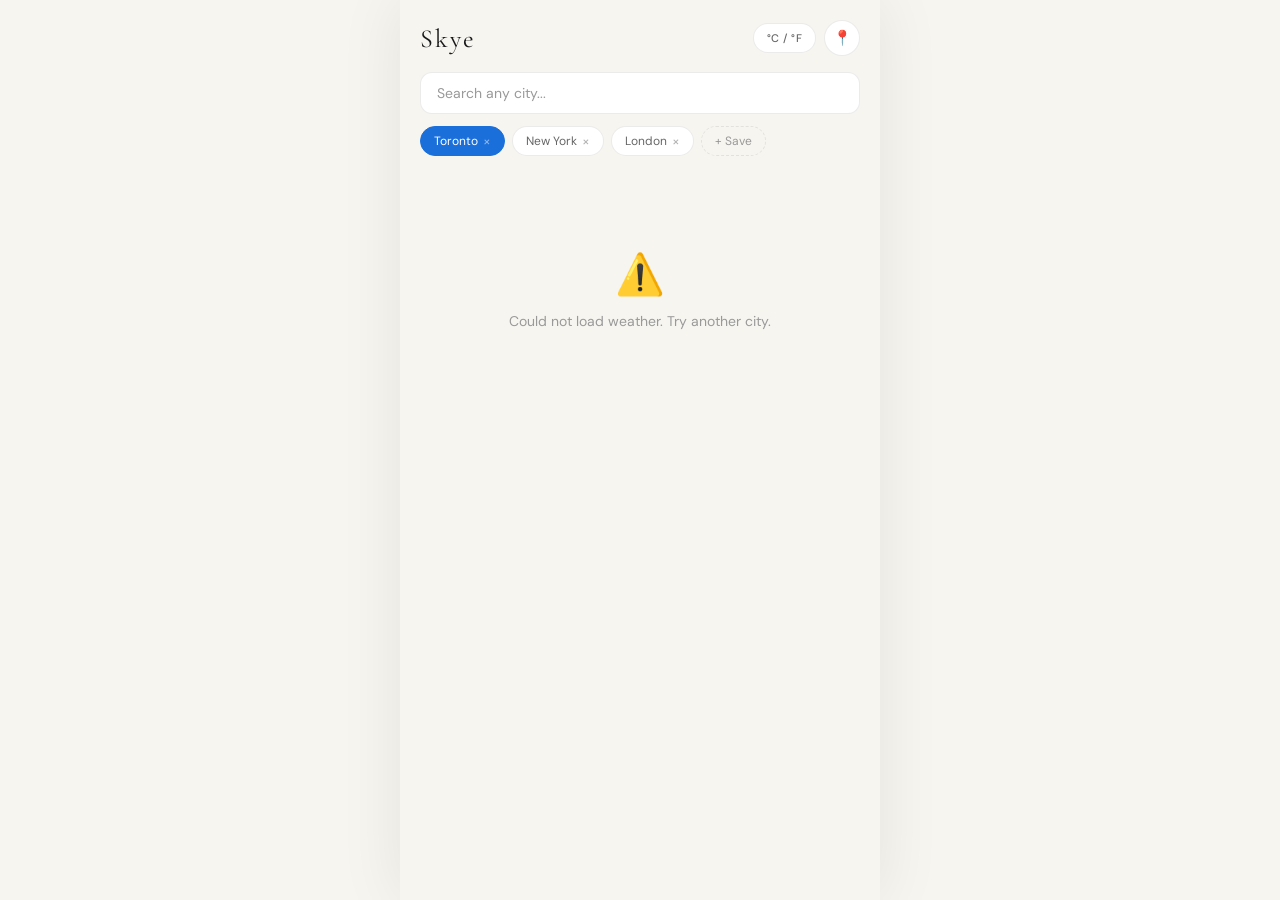
==== index.html @ 2929a2fb "Add files via upload" ====
<!DOCTYPE html>
<html lang="en">
<head>
  <meta charset="UTF-8" />
  <meta name="viewport" content="width=device-width, initial-scale=1.0, maximum-scale=1.0" />
  <meta name="description" content="Skye — the weather app that tells you what to wear, what to do, and how to feel about your day." />
  <meta name="theme-color" content="#0c2a5e" />
  <meta property="og:title" content="Skye Weather" />
  <meta property="og:description" content="Live weather with AI outfit suggestions and local activity ideas." />
  <title>Skye — Weather, Reimagined</title>
  <link rel="preconnect" href="https://fonts.googleapis.com" />
  <link rel="preconnect" href="https://fonts.gstatic.com" crossorigin />
  <link href="https://fonts.googleapis.com/css2?family=Cormorant+Garamond:ital,wght@0,300;0,400;0,600;1,300&family=DM+Sans:wght@300;400;500&display=swap" rel="stylesheet" />
  <link rel="stylesheet" href="style.css" />
</head>
<body>
  <div class="app" id="app">

    <div class="topbar">
      <div class="app-name">Skye</div>
      <div class="topbar-right">
        <button class="toggle-unit" id="unitToggle" onclick="toggleUnit()">°C / °F</button>
        <button class="icon-btn" onclick="detectLocation()" title="Use my location">📍</button>
      </div>
    </div>

    <div class="search-wrap">
      <input class="search-inp" id="searchInp" placeholder="Search any city..." autocomplete="off" />
      <div class="search-results hidden" id="searchResults"></div>
    </div>

    <div class="favs-row" id="favsRow"></div>

    <div id="mainContent">
      <div class="full-loading">
        <div class="loading-icon">🌤️</div>
        <div>Detecting your location...</div>
      </div>
    </div>

  </div>

  <script src="app.js"></script>
</body>
</html>
---- style.css ----
@import url('https://fonts.googleapis.com/css2?family=Cormorant+Garamond:ital,wght@0,300;0,400;0,600;1,300&family=DM+Sans:wght@300;400;500&display=swap');

*, *::before, *::after {
  box-sizing: border-box;
  margin: 0;
  padding: 0;
}

:root {
  --bg: #f7f5f0;
  --bg2: #eeecea;
  --card: #ffffff;
  --border: rgba(0, 0, 0, 0.08);
  --text: #1a1a1a;
  --text2: #666666;
  --text3: #999999;
  --blue: #1a6fdb;
  --rain: #378ADD;
  --green: #2a9d6e;
  --shadow: 0 2px 20px rgba(0,0,0,0.06);
}

.night {
  --bg: #0d0f18;
  --bg2: #13151f;
  --card: #1a1c28;
  --border: rgba(255, 255, 255, 0.07);
  --text: #e8e6f0;
  --text2: #8a87a0;
  --text3: #55536a;
  --blue: #60a5fa;
  --rain: #85B7EB;
  --green: #4ade80;
  --shadow: 0 2px 20px rgba(0,0,0,0.3);
}

html {
  scroll-behavior: smooth;
}

body {
  background: var(--bg);
  min-height: 100vh;
  transition: background 0.8s ease;
}

.app {
  font-family: 'DM Sans', sans-serif;
  background: var(--bg);
  color: var(--text);
  max-width: 480px;
  margin: 0 auto;
  min-height: 100vh;
  transition: background 0.8s ease, color 0.5s ease;
  padding-bottom: 3rem;
}

/* ─── TOP BAR ─── */
.topbar {
  display: flex;
  align-items: center;
  justify-content: space-between;
  padding: 1.25rem 1.25rem 0.5rem;
  position: sticky;
  top: 0;
  background: var(--bg);
  z-index: 50;
  transition: background 0.8s;
}

.app-name {
  font-family: 'Cormorant Garamond', serif;
  font-size: 26px;
  font-weight: 400;
  color: var(--text);
  letter-spacing: 2px;
}

.topbar-right {
  display: flex;
  align-items: center;
  gap: 8px;
}

.toggle-unit {
  font-size: 11px;
  font-weight: 500;
  padding: 7px 13px;
  border-radius: 20px;
  border: 0.5px solid var(--border);
  background: var(--card);
  color: var(--text2);
  cursor: pointer;
  letter-spacing: 0.5px;
  transition: all 0.15s;
  font-family: 'DM Sans', sans-serif;
}

.toggle-unit:hover { color: var(--text); border-color: var(--blue); }

.icon-btn {
  width: 36px;
  height: 36px;
  border-radius: 50%;
  border: 0.5px solid var(--border);
  background: var(--card);
  cursor: pointer;
  display: flex;
  align-items: center;
  justify-content: center;
  font-size: 15px;
  color: var(--text2);
  transition: all 0.15s;
}

.icon-btn:hover { background: var(--bg2); }

/* ─── SEARCH ─── */
.search-wrap {
  padding: 0.5rem 1.25rem;
  position: relative;
  z-index: 40;
}

.search-inp {
  width: 100%;
  padding: 11px 16px;
  border-radius: 12px;
  border: 0.5px solid var(--border);
  background: var(--card);
  font-family: 'DM Sans', sans-serif;
  font-size: 14px;
  color: var(--text);
  outline: none;
  transition: border-color 0.15s, box-shadow 0.15s;
}

.search-inp::placeholder { color: var(--text3); }
.search-inp:focus { border-color: var(--blue); box-shadow: 0 0 0 3px rgba(26,111,219,0.08); }

.search-results {
  position: absolute;
  top: calc(100% - 4px);
  left: 1.25rem;
  right: 1.25rem;
  background: var(--card);
  border: 0.5px solid var(--border);
  border-radius: 12px;
  z-index: 100;
  overflow: hidden;
  box-shadow: var(--shadow);
}

.search-result-item {
  padding: 12px 16px;
  font-size: 13px;
  color: var(--text);
  cursor: pointer;
  border-bottom: 0.5px solid var(--border);
  transition: background 0.1s;
}

.search-result-item:last-child { border-bottom: none; }
.search-result-item:hover { background: var(--bg2); }

/* ─── FAVOURITES ─── */
.favs-row {
  display: flex;
  gap: 7px;
  padding: 0.25rem 1.25rem 0.75rem;
  overflow-x: auto;
  -webkit-overflow-scrolling: touch;
}

.favs-row::-webkit-scrollbar { display: none; }

.fav-chip {
  flex-shrink: 0;
  padding: 6px 13px;
  border-radius: 20px;
  border: 0.5px solid var(--border);
  background: var(--card);
  font-size: 12px;
  color: var(--text2);
  cursor: pointer;
  transition: all 0.15s;
  display: flex;
  align-items: center;
  gap: 5px;
  font-family: 'DM Sans', sans-serif;
  white-space: nowrap;
}

.fav-chip:hover { color: var(--text); border-color: var(--blue); }
.fav-chip.active { background: var(--blue); border-color: var(--blue); color: #fff; }

.fav-remove {
  font-size: 14px;
  opacity: 0.5;
  line-height: 1;
  transition: opacity 0.1s;
}
.fav-remove:hover { opacity: 1; }

.add-fav-btn {
  flex-shrink: 0;
  padding: 6px 13px;
  border-radius: 20px;
  border: 0.5px dashed var(--border);
  background: transparent;
  font-size: 12px;
  color: var(--text3);
  cursor: pointer;
  transition: all 0.15s;
  font-family: 'DM Sans', sans-serif;
  white-space: nowrap;
}

.add-fav-btn:hover { color: var(--text); border-color: var(--blue); }

/* ─── LOADING ─── */
.full-loading {
  text-align: center;
  padding: 5rem 1rem;
  color: var(--text3);
  font-size: 14px;
  display: flex;
  flex-direction: column;
  align-items: center;
  gap: 12px;
}

.loading-icon {
  font-size: 40px;
  animation: float 3s ease-in-out infinite;
}

@keyframes float {
  0%, 100% { transform: translateY(0); }
  50% { transform: translateY(-8px); }
}

/* ─── HERO ─── */
.hero {
  margin: 0 1rem 1rem;
  border-radius: 22px;
  padding: 1.75rem 1.75rem 1.5rem;
  position: relative;
  overflow: hidden;
  transition: background 1s ease;
}

.hero::before {
  content: '';
  position: absolute;
  inset: 0;
  background: radial-gradient(ellipse at top right, rgba(255,255,255,0.06) 0%, transparent 60%);
  pointer-events: none;
}

.hero-city {
  font-family: 'Cormorant Garamond', serif;
  font-size: 13px;
  font-weight: 300;
  color: rgba(255,255,255,0.55);
  letter-spacing: 3px;
  text-transform: uppercase;
  margin-bottom: 2px;
}

.hero-date {
  font-size: 11px;
  color: rgba(255,255,255,0.35);
  letter-spacing: 1px;
  margin-bottom: 1.5rem;
}

.hero-main {
  display: flex;
  align-items: flex-start;
  justify-content: space-between;
  margin-bottom: 1.25rem;
}

.hero-temp-wrap {
  display: flex;
  align-items: flex-start;
}

.hero-temp {
  font-family: 'Cormorant Garamond', serif;
  font-size: 96px;
  font-weight: 300;
  color: #fff;
  line-height: 1;
  letter-spacing: -3px;
}

.hero-unit {
  font-family: 'Cormorant Garamond', serif;
  font-size: 36px;
  color: rgba(255,255,255,0.35);
  vertical-align: top;
  margin-top: 16px;
}

.hero-right {
  text-align: right;
  padding-top: 6px;
}

.hero-icon { font-size: 52px; margin-bottom: 6px; display: block; }

.hero-desc {
  font-size: 13px;
  color: rgba(255,255,255,0.55);
  letter-spacing: 0.5px;
}

.hero-feels {
  font-size: 12px;
  color: rgba(255,255,255,0.4);
  margin-top: 2px;
}

.hero-stats {
  display: grid;
  grid-template-columns: repeat(4, 1fr);
  gap: 1px;
  background: rgba(255,255,255,0.06);
  border-radius: 14px;
  overflow: hidden;
}

.hs {
  padding: 13px 8px;
  text-align: center;
  transition: background 1s;
}

.hs-l {
  font-size: 10px;
  color: rgba(255,255,255,0.3);
  letter-spacing: 1px;
  text-transform: uppercase;
  margin-bottom: 4px;
}

.hs-v {
  font-size: 14px;
  font-weight: 500;
  color: #fff;
}

/* ─── ALERT ─── */
.alert-band {
  margin: 0 1rem 0.75rem;
  background: #3d1a1a;
  border: 0.5px solid #7a2d2d;
  border-radius: 12px;
  padding: 11px 14px;
  display: flex;
  align-items: center;
  gap: 10px;
  font-size: 13px;
  color: #f87171;
  animation: fadeIn 0.4s ease;
}

.alert-icon { font-size: 16px; flex-shrink: 0; }

/* ─── SUN ROW ─── */
.sun-row {
  margin: 0 1rem 0.75rem;
  display: grid;
  grid-template-columns: 1fr 1fr;
  gap: 8px;
}

.sun-card {
  background: var(--card);
  border: 0.5px solid var(--border);
  border-radius: 14px;
  padding: 13px 14px;
  display: flex;
  align-items: center;
  gap: 10px;
  transition: background 0.3s;
}

.sun-icon { font-size: 22px; }
.sun-label { font-size: 10px; text-transform: uppercase; letter-spacing: 1px; color: var(--text3); margin-bottom: 3px; }
.sun-val { font-size: 15px; font-weight: 500; color: var(--text); }

/* ─── SECTIONS ─── */
.sec {
  margin: 0 1rem 0.75rem;
  animation: fadeIn 0.5s ease;
}

@keyframes fadeIn {
  from { opacity: 0; transform: translateY(8px); }
  to { opacity: 1; transform: translateY(0); }
}

.sec-label {
  font-size: 10px;
  letter-spacing: 2px;
  text-transform: uppercase;
  color: var(--text3);
  margin-bottom: 8px;
  padding-left: 2px;
}

/* ─── HOURLY ─── */
.hourly-row {
  display: flex;
  gap: 7px;
  overflow-x: auto;
  padding-bottom: 4px;
  -webkit-overflow-scrolling: touch;
}

.hourly-row::-webkit-scrollbar { display: none; }

.h-card {
  background: var(--card);
  border: 0.5px solid var(--border);
  border-radius: 14px;
  padding: 12px 9px;
  text-align: center;
  flex-shrink: 0;
  width: 68px;
  transition: background 0.3s, transform 0.15s;
}

.h-card:hover { transform: translateY(-2px); }
.h-time { font-size: 10px; color: var(--text3); margin-bottom: 5px; }
.h-icon { font-size: 18px; margin-bottom: 5px; }
.h-temp { font-size: 13px; font-weight: 500; color: var(--text); }
.h-rain { font-size: 10px; color: var(--rain); margin-top: 3px; }

/* ─── PRECIP ─── */
.precip-wrap {
  background: var(--card);
  border: 0.5px solid var(--border);
  border-radius: 14px;
  padding: 14px;
}

.precip-bars {
  display: flex;
  align-items: flex-end;
  gap: 5px;
  height: 80px;
}

.precip-col {
  display: flex;
  flex-direction: column;
  align-items: center;
  gap: 3px;
  flex: 1;
}

.p-bar-wrap {
  flex: 1;
  width: 100%;
  display: flex;
  align-items: flex-end;
}

.p-bar {
  width: 100%;
  border-radius: 3px 3px 0 0;
  background: var(--rain);
  opacity: 0.6;
  min-height: 3px;
  transition: height 0.4s ease;
}

.p-time { font-size: 10px; color: var(--text3); }
.p-pct { font-size: 10px; color: var(--rain); font-weight: 500; }

/* ─── 7 DAY ─── */
.week-list { display: flex; flex-direction: column; gap: 6px; }

.day-row {
  display: flex;
  align-items: center;
  background: var(--card);
  border: 0.5px solid var(--border);
  border-radius: 14px;
  padding: 12px 14px;
  gap: 10px;
  transition: background 0.3s, transform 0.15s;
}

.day-row:hover { transform: translateX(2px); }
.d-name { font-size: 13px; font-weight: 500; color: var(--text); width: 42px; flex-shrink: 0; }
.d-icon { font-size: 18px; width: 26px; text-align: center; flex-shrink: 0; }
.d-desc { font-size: 12px; color: var(--text2); flex: 1; min-width: 0; white-space: nowrap; overflow: hidden; text-overflow: ellipsis; }
.d-rain-bar { flex: 1; height: 3px; background: var(--border); border-radius: 2px; overflow: hidden; max-width: 50px; }
.d-rain-fill { height: 3px; border-radius: 2px; background: var(--rain); }
.d-rain-pct { font-size: 11px; color: var(--rain); width: 28px; text-align: right; flex-shrink: 0; }
.d-temps { display: flex; gap: 7px; font-size: 13px; flex-shrink: 0; }
.d-hi { font-weight: 500; color: var(--text); }
.d-lo { color: var(--text3); }

/* ─── AI GUIDE ─── */
.ai-card {
  background: var(--card);
  border: 0.5px solid var(--border);
  border-radius: 16px;
  padding: 1.25rem;
  transition: background 0.3s;
}

.ai-sub { margin-bottom: 1rem; }
.ai-sub:last-child { margin-bottom: 0; }
.ai-divider { height: 0.5px; background: var(--border); margin: 1rem 0; }
.ai-sub-title { font-size: 10px; letter-spacing: 2px; text-transform: uppercase; color: var(--text3); margin-bottom: 8px; }
.ai-body { font-size: 13px; color: var(--text2); line-height: 1.7; }

.chips { display: flex; flex-wrap: wrap; gap: 6px; margin-top: 8px; }

.chip {
  font-size: 12px;
  padding: 5px 12px;
  border-radius: 20px;
  background: var(--bg2);
  color: var(--text2);
  border: 0.5px solid var(--border);
  transition: all 0.15s;
}

.chip:hover { color: var(--text); border-color: var(--blue); }

.act-list { display: flex; flex-direction: column; gap: 8px; }

.act-item {
  display: flex;
  align-items: flex-start;
  gap: 10px;
  font-size: 13px;
  color: var(--text2);
  line-height: 1.55;
}

.act-dot {
  width: 5px;
  height: 5px;
  border-radius: 50%;
  background: var(--green);
  flex-shrink: 0;
  margin-top: 6px;
}

.loading-line {
  font-size: 13px;
  color: var(--text3);
  padding: 4px 0;
  display: flex;
  align-items: center;
  gap: 8px;
}

.loading-line::before {
  content: '';
  width: 14px;
  height: 14px;
  border-radius: 50%;
  border: 1.5px solid var(--border);
  border-top-color: var(--blue);
  animation: spin 0.8s linear infinite;
  flex-shrink: 0;
}

@keyframes spin {
  to { transform: rotate(360deg); }
}

/* ─── FOOTER ─── */
.footer {
  text-align: center;
  padding: 1.5rem 1rem 0;
  font-size: 11px;
  color: var(--text3);
  letter-spacing: 0.5px;
}

/* ─── UTILITIES ─── */
.hidden { display: none !important; }

/* ─── RESPONSIVE ─── */
@media (max-width: 360px) {
  .hero-temp { font-size: 80px; }
  .hero-icon { font-size: 42px; }
  .hero-stats { grid-template-columns: repeat(2, 1fr); }
}

@media (min-width: 480px) {
  .app { box-shadow: 0 0 60px rgba(0,0,0,0.08); }
}
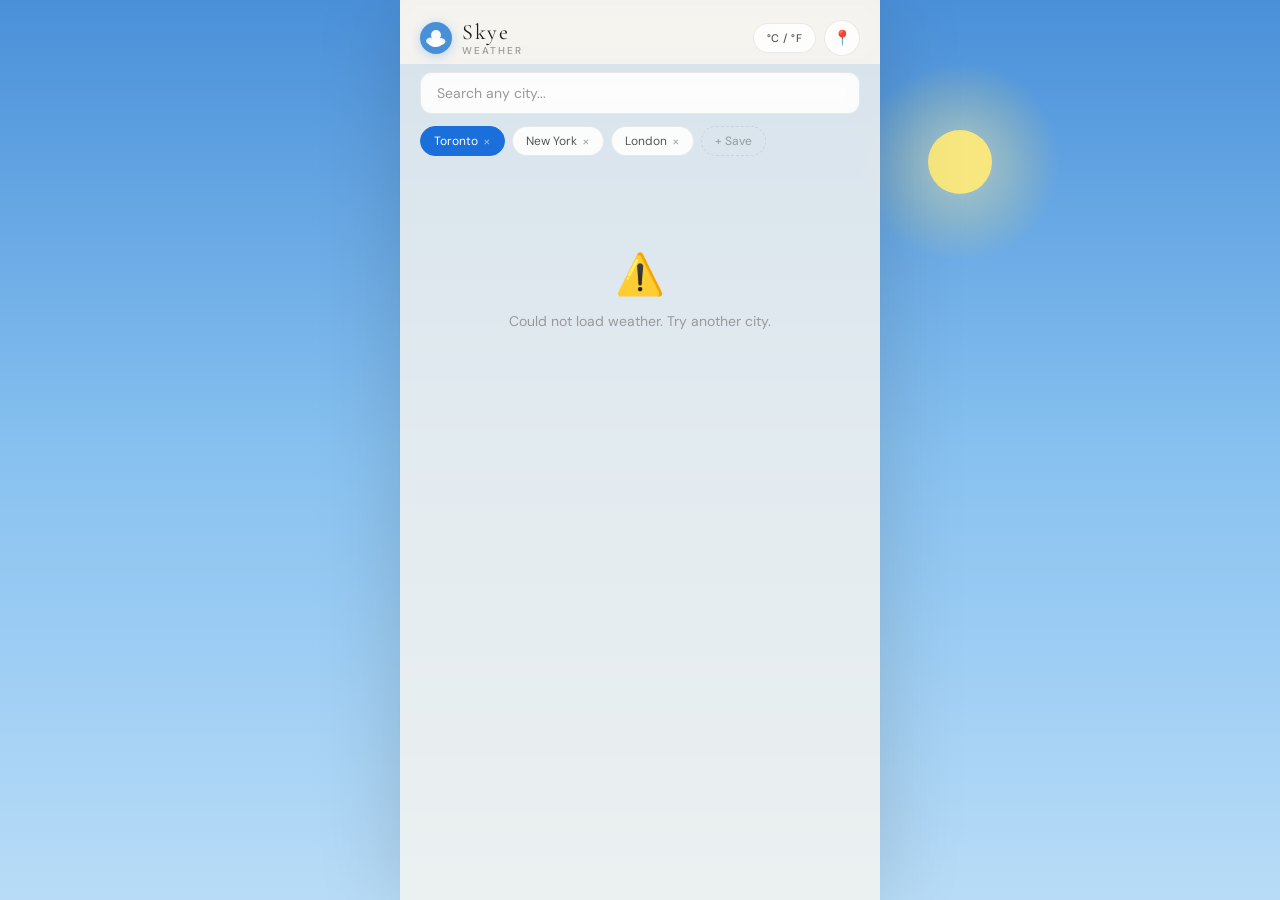
==== commit 00096f58: "Add files via upload" ====
--- a/index.html
+++ b/index.html
@@ -3,21 +3,45 @@
 <head>
   <meta charset="UTF-8" />
   <meta name="viewport" content="width=device-width, initial-scale=1.0, maximum-scale=1.0" />
-  <meta name="description" content="Skye — the weather app that tells you what to wear, what to do, and how to feel about your day." />
+  <meta name="description" content="Skye Weather — live forecasts with AI outfit suggestions and activity ideas." />
   <meta name="theme-color" content="#0c2a5e" />
   <meta property="og:title" content="Skye Weather" />
-  <meta property="og:description" content="Live weather with AI outfit suggestions and local activity ideas." />
-  <title>Skye — Weather, Reimagined</title>
+  <meta property="og:description" content="Live weather with animated backgrounds, AI outfit suggestions and local activity ideas." />
+  <title>Skye Weather</title>
   <link rel="preconnect" href="https://fonts.googleapis.com" />
   <link rel="preconnect" href="https://fonts.gstatic.com" crossorigin />
   <link href="https://fonts.googleapis.com/css2?family=Cormorant+Garamond:ital,wght@0,300;0,400;0,600;1,300&family=DM+Sans:wght@300;400;500&display=swap" rel="stylesheet" />
   <link rel="stylesheet" href="style.css" />
 </head>
 <body>
+
+  <!-- LIVE BACKGROUND CANVAS -->
+  <canvas id="bgCanvas"></canvas>
+
   <div class="app" id="app">
 
     <div class="topbar">
-      <div class="app-name">Skye</div>
+      <div class="logo-wrap">
+        <div class="logo-icon">
+          <svg width="32" height="32" viewBox="0 0 32 32" fill="none" xmlns="http://www.w3.org/2000/svg">
+            <circle cx="16" cy="16" r="16" fill="url(#logoGrad)"/>
+            <circle cx="16" cy="13" r="5" fill="white" opacity="0.95"/>
+            <ellipse cx="11" cy="19" rx="5" ry="3.5" fill="white" opacity="0.85"/>
+            <ellipse cx="20" cy="19.5" rx="5.5" ry="3.5" fill="white" opacity="0.9"/>
+            <ellipse cx="15.5" cy="21" rx="7" ry="4" fill="white"/>
+            <defs>
+              <linearGradient id="logoGrad" x1="0" y1="0" x2="32" y2="32">
+                <stop offset="0%" stop-color="#4a90d9"/>
+                <stop offset="100%" stop-color="#1a5faa"/>
+              </linearGradient>
+            </defs>
+          </svg>
+        </div>
+        <div class="logo-text-wrap">
+          <div class="logo-name">Skye</div>
+          <div class="logo-sub">Weather</div>
+        </div>
+      </div>
       <div class="topbar-right">
         <button class="toggle-unit" id="unitToggle" onclick="toggleUnit()">°C / °F</button>
         <button class="icon-btn" onclick="detectLocation()" title="Use my location">📍</button>
--- a/style.css
+++ b/style.css
@@ -7,23 +7,25 @@
 }
 
 :root {
-  --bg: #f7f5f0;
-  --bg2: #eeecea;
-  --card: #ffffff;
+  --bg: rgba(247, 245, 240, 0.82);
+  --bg2: rgba(238, 236, 234, 0.9);
+  --card: rgba(255,255,255,0.82);
+  --card-solid: #ffffff;
   --border: rgba(0, 0, 0, 0.08);
   --text: #1a1a1a;
-  --text2: #666666;
+  --text2: #555555;
   --text3: #999999;
   --blue: #1a6fdb;
   --rain: #378ADD;
   --green: #2a9d6e;
-  --shadow: 0 2px 20px rgba(0,0,0,0.06);
+  --shadow: 0 4px 24px rgba(0,0,0,0.10);
 }
 
 .night {
-  --bg: #0d0f18;
-  --bg2: #13151f;
-  --card: #1a1c28;
+  --bg: rgba(10, 11, 20, 0.80);
+  --bg2: rgba(18, 20, 30, 0.88);
+  --card: rgba(22, 24, 38, 0.82);
+  --card-solid: #161826;
   --border: rgba(255, 255, 255, 0.07);
   --text: #e8e6f0;
   --text2: #8a87a0;
@@ -31,17 +33,24 @@
   --blue: #60a5fa;
   --rain: #85B7EB;
   --green: #4ade80;
-  --shadow: 0 2px 20px rgba(0,0,0,0.3);
-}
-
-html {
-  scroll-behavior: smooth;
+  --shadow: 0 4px 24px rgba(0,0,0,0.4);
+}
+
+html { scroll-behavior: smooth; }
+
+/* ─── LIVE BACKGROUND CANVAS ─── */
+#bgCanvas {
+  position: fixed;
+  inset: 0;
+  width: 100%;
+  height: 100%;
+  z-index: 0;
+  pointer-events: none;
 }
 
 body {
-  background: var(--bg);
+  background: #0a1628;
   min-height: 100vh;
-  transition: background 0.8s ease;
 }
 
 .app {
@@ -53,6 +62,9 @@
   min-height: 100vh;
   transition: background 0.8s ease, color 0.5s ease;
   padding-bottom: 3rem;
+  position: relative;
+  z-index: 1;
+  backdrop-filter: blur(0px);
 }
 
 /* ─── TOP BAR ─── */
@@ -66,14 +78,46 @@
   background: var(--bg);
   z-index: 50;
   transition: background 0.8s;
-}
-
-.app-name {
+  backdrop-filter: blur(12px);
+  -webkit-backdrop-filter: blur(12px);
+}
+
+.logo-wrap {
+  display: flex;
+  align-items: center;
+  gap: 10px;
+}
+
+.logo-icon {
+  flex-shrink: 0;
+  display: flex;
+  align-items: center;
+  justify-content: center;
+  filter: drop-shadow(0 2px 6px rgba(74,144,217,0.35));
+}
+
+.logo-text-wrap {
+  display: flex;
+  flex-direction: column;
+  line-height: 1;
+}
+
+.logo-name {
   font-family: 'Cormorant Garamond', serif;
-  font-size: 26px;
+  font-size: 22px;
   font-weight: 400;
   color: var(--text);
+  letter-spacing: 1.5px;
+  line-height: 1.1;
+}
+
+.logo-sub {
+  font-size: 10px;
+  font-weight: 500;
+  color: var(--text3);
   letter-spacing: 2px;
+  text-transform: uppercase;
+  margin-top: 1px;
 }
 
 .topbar-right {
@@ -94,6 +138,7 @@
   letter-spacing: 0.5px;
   transition: all 0.15s;
   font-family: 'DM Sans', sans-serif;
+  backdrop-filter: blur(8px);
 }
 
 .toggle-unit:hover { color: var(--text); border-color: var(--blue); }
@@ -109,8 +154,8 @@
   align-items: center;
   justify-content: center;
   font-size: 15px;
-  color: var(--text2);
   transition: all 0.15s;
+  backdrop-filter: blur(8px);
 }
 
 .icon-btn:hover { background: var(--bg2); }
@@ -133,6 +178,7 @@
   color: var(--text);
   outline: none;
   transition: border-color 0.15s, box-shadow 0.15s;
+  backdrop-filter: blur(8px);
 }
 
 .search-inp::placeholder { color: var(--text3); }
@@ -143,7 +189,7 @@
   top: calc(100% - 4px);
   left: 1.25rem;
   right: 1.25rem;
-  background: var(--card);
+  background: var(--card-solid);
   border: 0.5px solid var(--border);
   border-radius: 12px;
   z-index: 100;
@@ -189,17 +235,13 @@
   gap: 5px;
   font-family: 'DM Sans', sans-serif;
   white-space: nowrap;
+  backdrop-filter: blur(8px);
 }
 
 .fav-chip:hover { color: var(--text); border-color: var(--blue); }
 .fav-chip.active { background: var(--blue); border-color: var(--blue); color: #fff; }
 
-.fav-remove {
-  font-size: 14px;
-  opacity: 0.5;
-  line-height: 1;
-  transition: opacity 0.1s;
-}
+.fav-remove { font-size: 14px; opacity: 0.5; line-height: 1; transition: opacity 0.1s; }
 .fav-remove:hover { opacity: 1; }
 
 .add-fav-btn {
@@ -247,14 +289,17 @@
   padding: 1.75rem 1.75rem 1.5rem;
   position: relative;
   overflow: hidden;
-  transition: background 1s ease;
+  transition: background 1.2s ease;
+  backdrop-filter: blur(16px);
+  -webkit-backdrop-filter: blur(16px);
+  border: 0.5px solid rgba(255,255,255,0.12);
 }
 
 .hero::before {
   content: '';
   position: absolute;
   inset: 0;
-  background: radial-gradient(ellipse at top right, rgba(255,255,255,0.06) 0%, transparent 60%);
+  background: radial-gradient(ellipse at top right, rgba(255,255,255,0.07) 0%, transparent 65%);
   pointer-events: none;
 }
 
@@ -282,10 +327,7 @@
   margin-bottom: 1.25rem;
 }
 
-.hero-temp-wrap {
-  display: flex;
-  align-items: flex-start;
-}
+.hero-temp-wrap { display: flex; align-items: flex-start; }
 
 .hero-temp {
   font-family: 'Cormorant Garamond', serif;
@@ -304,24 +346,10 @@
   margin-top: 16px;
 }
 
-.hero-right {
-  text-align: right;
-  padding-top: 6px;
-}
-
+.hero-right { text-align: right; padding-top: 6px; }
 .hero-icon { font-size: 52px; margin-bottom: 6px; display: block; }
-
-.hero-desc {
-  font-size: 13px;
-  color: rgba(255,255,255,0.55);
-  letter-spacing: 0.5px;
-}
-
-.hero-feels {
-  font-size: 12px;
-  color: rgba(255,255,255,0.4);
-  margin-top: 2px;
-}
+.hero-desc { font-size: 13px; color: rgba(255,255,255,0.55); letter-spacing: 0.5px; }
+.hero-feels { font-size: 12px; color: rgba(255,255,255,0.4); margin-top: 2px; }
 
 .hero-stats {
   display: grid;
@@ -332,30 +360,14 @@
   overflow: hidden;
 }
 
-.hs {
-  padding: 13px 8px;
-  text-align: center;
-  transition: background 1s;
-}
-
-.hs-l {
-  font-size: 10px;
-  color: rgba(255,255,255,0.3);
-  letter-spacing: 1px;
-  text-transform: uppercase;
-  margin-bottom: 4px;
-}
-
-.hs-v {
-  font-size: 14px;
-  font-weight: 500;
-  color: #fff;
-}
+.hs { padding: 13px 8px; text-align: center; }
+.hs-l { font-size: 10px; color: rgba(255,255,255,0.3); letter-spacing: 1px; text-transform: uppercase; margin-bottom: 4px; }
+.hs-v { font-size: 14px; font-weight: 500; color: #fff; }
 
 /* ─── ALERT ─── */
 .alert-band {
   margin: 0 1rem 0.75rem;
-  background: #3d1a1a;
+  background: rgba(61,26,26,0.9);
   border: 0.5px solid #7a2d2d;
   border-radius: 12px;
   padding: 11px 14px;
@@ -365,6 +377,7 @@
   font-size: 13px;
   color: #f87171;
   animation: fadeIn 0.4s ease;
+  backdrop-filter: blur(8px);
 }
 
 .alert-icon { font-size: 16px; flex-shrink: 0; }
@@ -386,6 +399,7 @@
   align-items: center;
   gap: 10px;
   transition: background 0.3s;
+  backdrop-filter: blur(8px);
 }
 
 .sun-icon { font-size: 22px; }
@@ -432,6 +446,7 @@
   flex-shrink: 0;
   width: 68px;
   transition: background 0.3s, transform 0.15s;
+  backdrop-filter: blur(8px);
 }
 
 .h-card:hover { transform: translateY(-2px); }
@@ -446,39 +461,14 @@
   border: 0.5px solid var(--border);
   border-radius: 14px;
   padding: 14px;
-}
-
-.precip-bars {
-  display: flex;
-  align-items: flex-end;
-  gap: 5px;
-  height: 80px;
-}
-
-.precip-col {
-  display: flex;
-  flex-direction: column;
-  align-items: center;
-  gap: 3px;
-  flex: 1;
-}
-
-.p-bar-wrap {
-  flex: 1;
-  width: 100%;
-  display: flex;
-  align-items: flex-end;
-}
-
-.p-bar {
-  width: 100%;
-  border-radius: 3px 3px 0 0;
-  background: var(--rain);
-  opacity: 0.6;
-  min-height: 3px;
-  transition: height 0.4s ease;
-}
-
+  backdrop-filter: blur(8px);
+}
+
+.precip-bars { display: flex; align-items: flex-end; gap: 5px; height: 80px; }
+
+.precip-col { display: flex; flex-direction: column; align-items: center; gap: 3px; flex: 1; }
+.p-bar-wrap { flex: 1; width: 100%; display: flex; align-items: flex-end; }
+.p-bar { width: 100%; border-radius: 3px 3px 0 0; background: var(--rain); opacity: 0.65; min-height: 3px; }
 .p-time { font-size: 10px; color: var(--text3); }
 .p-pct { font-size: 10px; color: var(--rain); font-weight: 500; }
 
@@ -494,6 +484,7 @@
   padding: 12px 14px;
   gap: 10px;
   transition: background 0.3s, transform 0.15s;
+  backdrop-filter: blur(8px);
 }
 
 .day-row:hover { transform: translateX(2px); }
@@ -513,7 +504,7 @@
   border: 0.5px solid var(--border);
   border-radius: 16px;
   padding: 1.25rem;
-  transition: background 0.3s;
+  backdrop-filter: blur(8px);
 }
 
 .ai-sub { margin-bottom: 1rem; }
@@ -548,8 +539,7 @@
 }
 
 .act-dot {
-  width: 5px;
-  height: 5px;
+  width: 5px; height: 5px;
   border-radius: 50%;
   background: var(--green);
   flex-shrink: 0;
@@ -567,8 +557,7 @@
 
 .loading-line::before {
   content: '';
-  width: 14px;
-  height: 14px;
+  width: 14px; height: 14px;
   border-radius: 50%;
   border: 1.5px solid var(--border);
   border-top-color: var(--blue);
@@ -576,9 +565,7 @@
   flex-shrink: 0;
 }
 
-@keyframes spin {
-  to { transform: rotate(360deg); }
-}
+@keyframes spin { to { transform: rotate(360deg); } }
 
 /* ─── FOOTER ─── */
 .footer {
@@ -600,5 +587,5 @@
 }
 
 @media (min-width: 480px) {
-  .app { box-shadow: 0 0 60px rgba(0,0,0,0.08); }
-}
+  .app { box-shadow: 0 0 80px rgba(0,0,0,0.15); }
+}
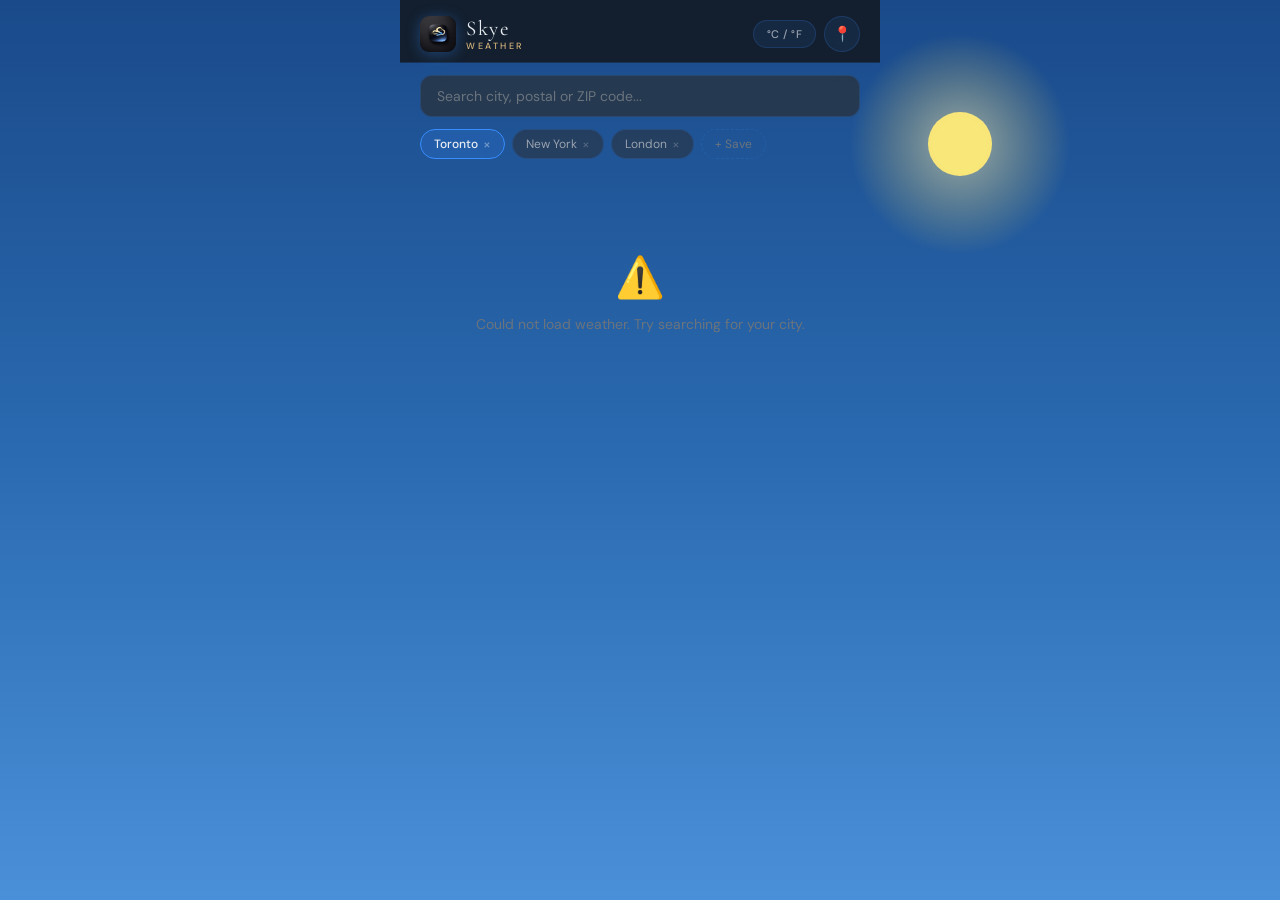
==== commit 659c2523: "Add files via upload" ====
--- a/index.html
+++ b/index.html
@@ -3,8 +3,8 @@
 <head>
   <meta charset="UTF-8" />
   <meta name="viewport" content="width=device-width, initial-scale=1.0, maximum-scale=1.0" />
-  <meta name="description" content="Skye Weather — live forecasts with AI outfit suggestions and activity ideas." />
-  <meta name="theme-color" content="#0c2a5e" />
+  <meta name="description" content="Skye Weather — live forecasts, AI outfit suggestions, local activity ideas." />
+  <meta name="theme-color" content="#121417" />
   <meta property="og:title" content="Skye Weather" />
   <meta property="og:description" content="Live weather with animated backgrounds, AI outfit suggestions and local activity ideas." />
   <title>Skye Weather</title>
@@ -14,42 +14,25 @@
   <link rel="stylesheet" href="style.css" />
 </head>
 <body>
-
-  <!-- LIVE BACKGROUND CANVAS -->
   <canvas id="bgCanvas"></canvas>
-
   <div class="app" id="app">
 
     <div class="topbar">
       <div class="logo-wrap">
-        <div class="logo-icon">
-          <svg width="32" height="32" viewBox="0 0 32 32" fill="none" xmlns="http://www.w3.org/2000/svg">
-            <circle cx="16" cy="16" r="16" fill="url(#logoGrad)"/>
-            <circle cx="16" cy="13" r="5" fill="white" opacity="0.95"/>
-            <ellipse cx="11" cy="19" rx="5" ry="3.5" fill="white" opacity="0.85"/>
-            <ellipse cx="20" cy="19.5" rx="5.5" ry="3.5" fill="white" opacity="0.9"/>
-            <ellipse cx="15.5" cy="21" rx="7" ry="4" fill="white"/>
-            <defs>
-              <linearGradient id="logoGrad" x1="0" y1="0" x2="32" y2="32">
-                <stop offset="0%" stop-color="#4a90d9"/>
-                <stop offset="100%" stop-color="#1a5faa"/>
-              </linearGradient>
-            </defs>
-          </svg>
-        </div>
+        <img src="SKYE.png" alt="Skye" class="logo-img" />
         <div class="logo-text-wrap">
           <div class="logo-name">Skye</div>
           <div class="logo-sub">Weather</div>
         </div>
       </div>
       <div class="topbar-right">
-        <button class="toggle-unit" id="unitToggle" onclick="toggleUnit()">°C / °F</button>
+        <button class="toggle-unit" onclick="toggleUnit()">°C / °F</button>
         <button class="icon-btn" onclick="detectLocation()" title="Use my location">📍</button>
       </div>
     </div>
 
     <div class="search-wrap">
-      <input class="search-inp" id="searchInp" placeholder="Search any city..." autocomplete="off" />
+      <input class="search-inp" id="searchInp" placeholder="Search city, postal or ZIP code..." autocomplete="off" />
       <div class="search-results hidden" id="searchResults"></div>
     </div>
 
@@ -63,7 +46,6 @@
     </div>
 
   </div>
-
   <script src="app.js"></script>
 </body>
 </html>
--- a/style.css
+++ b/style.css
@@ -1,591 +1,295 @@
 @import url('https://fonts.googleapis.com/css2?family=Cormorant+Garamond:ital,wght@0,300;0,400;0,600;1,300&family=DM+Sans:wght@300;400;500&display=swap');
 
-*, *::before, *::after {
-  box-sizing: border-box;
-  margin: 0;
-  padding: 0;
-}
+*, *::before, *::after { box-sizing: border-box; margin: 0; padding: 0; }
 
 :root {
-  --bg: rgba(247, 245, 240, 0.82);
-  --bg2: rgba(238, 236, 234, 0.9);
-  --card: rgba(255,255,255,0.82);
-  --card-solid: #ffffff;
-  --border: rgba(0, 0, 0, 0.08);
-  --text: #1a1a1a;
-  --text2: #555555;
-  --text3: #999999;
-  --blue: #1a6fdb;
-  --rain: #378ADD;
-  --green: #2a9d6e;
-  --shadow: 0 4px 24px rgba(0,0,0,0.10);
-}
-
-.night {
-  --bg: rgba(10, 11, 20, 0.80);
-  --bg2: rgba(18, 20, 30, 0.88);
-  --card: rgba(22, 24, 38, 0.82);
-  --card-solid: #161826;
-  --border: rgba(255, 255, 255, 0.07);
-  --text: #e8e6f0;
-  --text2: #8a87a0;
-  --text3: #55536a;
-  --blue: #60a5fa;
-  --rain: #85B7EB;
-  --green: #4ade80;
-  --shadow: 0 4px 24px rgba(0,0,0,0.4);
+  --deep:    #121417;
+  --surface: #2A2F36;
+  --blue:    #3A8DFF;
+  --bluedark:#1F4F8C;
+  --gold:    #D4B27A;
+  --text:    #E8EDF2;
+  --text2:   #9AA3AD;
+  --text3:   #6B747D;
+  --card:    rgba(42, 47, 54, 0.58);
+  --border:  rgba(58, 141, 255, 0.18);
+  --shadow:  0 4px 28px rgba(18, 20, 23, 0.60);
 }
 
 html { scroll-behavior: smooth; }
 
-/* ─── LIVE BACKGROUND CANVAS ─── */
 #bgCanvas {
-  position: fixed;
-  inset: 0;
-  width: 100%;
-  height: 100%;
-  z-index: 0;
-  pointer-events: none;
-}
-
-body {
-  background: #0a1628;
-  min-height: 100vh;
-}
+  position: fixed; inset: 0;
+  width: 100%; height: 100%;
+  z-index: 0; pointer-events: none;
+}
+
+body { background: var(--deep); min-height: 100vh; }
 
 .app {
   font-family: 'DM Sans', sans-serif;
-  background: var(--bg);
+  background: transparent;
   color: var(--text);
   max-width: 480px;
   margin: 0 auto;
   min-height: 100vh;
-  transition: background 0.8s ease, color 0.5s ease;
   padding-bottom: 3rem;
   position: relative;
   z-index: 1;
-  backdrop-filter: blur(0px);
-}
-
-/* ─── TOP BAR ─── */
+}
+
+/* ─── TOP BAR ────────────────────────────────────────────────── */
 .topbar {
-  display: flex;
-  align-items: center;
-  justify-content: space-between;
-  padding: 1.25rem 1.25rem 0.5rem;
-  position: sticky;
-  top: 0;
-  background: var(--bg);
-  z-index: 50;
-  transition: background 0.8s;
-  backdrop-filter: blur(12px);
-  -webkit-backdrop-filter: blur(12px);
-}
-
-.logo-wrap {
-  display: flex;
-  align-items: center;
-  gap: 10px;
-}
-
-.logo-icon {
-  flex-shrink: 0;
-  display: flex;
-  align-items: center;
-  justify-content: center;
-  filter: drop-shadow(0 2px 6px rgba(74,144,217,0.35));
-}
-
-.logo-text-wrap {
-  display: flex;
-  flex-direction: column;
-  line-height: 1;
-}
+  display: flex; align-items: center; justify-content: space-between;
+  padding: 1rem 1.25rem 0.6rem;
+  position: sticky; top: 0; z-index: 50;
+  background: rgba(18, 20, 23, 0.80);
+  backdrop-filter: blur(18px); -webkit-backdrop-filter: blur(18px);
+  border-bottom: 0.5px solid var(--border);
+}
+
+.logo-wrap { display: flex; align-items: center; gap: 10px; }
+
+.logo-img {
+  width: 36px; height: 36px;
+  border-radius: 9px; object-fit: cover; flex-shrink: 0;
+  box-shadow: 0 2px 14px rgba(58, 141, 255, 0.35);
+}
+
+.logo-text-wrap { display: flex; flex-direction: column; line-height: 1; }
 
 .logo-name {
   font-family: 'Cormorant Garamond', serif;
-  font-size: 22px;
-  font-weight: 400;
-  color: var(--text);
-  letter-spacing: 1.5px;
-  line-height: 1.1;
+  font-size: 21px; font-weight: 400;
+  color: var(--text); letter-spacing: 1.5px; line-height: 1.1;
 }
 
 .logo-sub {
-  font-size: 10px;
-  font-weight: 500;
-  color: var(--text3);
-  letter-spacing: 2px;
-  text-transform: uppercase;
-  margin-top: 1px;
-}
-
-.topbar-right {
-  display: flex;
-  align-items: center;
-  gap: 8px;
-}
+  font-size: 9px; font-weight: 500;
+  color: var(--gold); letter-spacing: 2.5px;
+  text-transform: uppercase; margin-top: 1px;
+}
+
+.topbar-right { display: flex; align-items: center; gap: 8px; }
 
 .toggle-unit {
-  font-size: 11px;
-  font-weight: 500;
-  padding: 7px 13px;
-  border-radius: 20px;
-  border: 0.5px solid var(--border);
-  background: var(--card);
-  color: var(--text2);
-  cursor: pointer;
-  letter-spacing: 0.5px;
-  transition: all 0.15s;
-  font-family: 'DM Sans', sans-serif;
-  backdrop-filter: blur(8px);
-}
-
-.toggle-unit:hover { color: var(--text); border-color: var(--blue); }
+  font-size: 11px; font-weight: 500; padding: 6px 13px; border-radius: 20px;
+  border: 1px solid var(--border); background: rgba(58,141,255,0.10);
+  color: var(--text2); cursor: pointer; letter-spacing: 0.5px;
+  font-family: 'DM Sans', sans-serif; transition: all 0.15s;
+}
+.toggle-unit:hover { background: rgba(58,141,255,0.22); color: var(--text); border-color: var(--blue); }
 
 .icon-btn {
-  width: 36px;
-  height: 36px;
-  border-radius: 50%;
-  border: 0.5px solid var(--border);
-  background: var(--card);
-  cursor: pointer;
-  display: flex;
-  align-items: center;
-  justify-content: center;
-  font-size: 15px;
-  transition: all 0.15s;
-  backdrop-filter: blur(8px);
-}
-
-.icon-btn:hover { background: var(--bg2); }
-
-/* ─── SEARCH ─── */
-.search-wrap {
-  padding: 0.5rem 1.25rem;
-  position: relative;
-  z-index: 40;
-}
+  width: 36px; height: 36px; border-radius: 50%;
+  border: 1px solid var(--border); background: rgba(58,141,255,0.10);
+  cursor: pointer; display: flex; align-items: center; justify-content: center;
+  font-size: 15px; transition: all 0.15s;
+}
+.icon-btn:hover { background: rgba(58,141,255,0.22); border-color: var(--blue); }
+
+/* ─── SEARCH ─────────────────────────────────────────────────── */
+.search-wrap { padding: 0.75rem 1.25rem 0.25rem; position: relative; z-index: 40; }
 
 .search-inp {
-  width: 100%;
-  padding: 11px 16px;
-  border-radius: 12px;
-  border: 0.5px solid var(--border);
-  background: var(--card);
-  font-family: 'DM Sans', sans-serif;
-  font-size: 14px;
-  color: var(--text);
-  outline: none;
-  transition: border-color 0.15s, box-shadow 0.15s;
-  backdrop-filter: blur(8px);
-}
-
+  width: 100%; padding: 11px 16px; border-radius: 12px;
+  border: 1px solid var(--border); background: rgba(42,47,54,0.70);
+  font-family: 'DM Sans', sans-serif; font-size: 14px;
+  color: var(--text); outline: none; transition: border-color 0.15s, box-shadow 0.15s;
+  backdrop-filter: blur(10px);
+}
 .search-inp::placeholder { color: var(--text3); }
-.search-inp:focus { border-color: var(--blue); box-shadow: 0 0 0 3px rgba(26,111,219,0.08); }
+.search-inp:focus { border-color: var(--blue); box-shadow: 0 0 0 3px rgba(58,141,255,0.12); }
 
 .search-results {
-  position: absolute;
-  top: calc(100% - 4px);
-  left: 1.25rem;
-  right: 1.25rem;
-  background: var(--card-solid);
-  border: 0.5px solid var(--border);
-  border-radius: 12px;
-  z-index: 100;
-  overflow: hidden;
-  box-shadow: var(--shadow);
+  position: absolute; top: calc(100% - 2px);
+  left: 1.25rem; right: 1.25rem;
+  background: #1a1e24; border: 1px solid var(--border);
+  border-radius: 12px; z-index: 100; overflow: hidden; box-shadow: var(--shadow);
 }
 
 .search-result-item {
-  padding: 12px 16px;
-  font-size: 13px;
-  color: var(--text);
-  cursor: pointer;
-  border-bottom: 0.5px solid var(--border);
+  padding: 12px 16px; font-size: 13px; color: var(--text2);
+  cursor: pointer; border-bottom: 0.5px solid rgba(58,141,255,0.07);
   transition: background 0.1s;
 }
-
 .search-result-item:last-child { border-bottom: none; }
-.search-result-item:hover { background: var(--bg2); }
-
-/* ─── FAVOURITES ─── */
+.search-result-item:hover { background: rgba(58,141,255,0.10); color: var(--text); }
+
+/* ─── FAVOURITES ─────────────────────────────────────────────── */
 .favs-row {
-  display: flex;
-  gap: 7px;
-  padding: 0.25rem 1.25rem 0.75rem;
-  overflow-x: auto;
-  -webkit-overflow-scrolling: touch;
-}
-
+  display: flex; gap: 7px; padding: 0.5rem 1.25rem 0.75rem;
+  overflow-x: auto; -webkit-overflow-scrolling: touch;
+}
 .favs-row::-webkit-scrollbar { display: none; }
 
 .fav-chip {
-  flex-shrink: 0;
-  padding: 6px 13px;
-  border-radius: 20px;
-  border: 0.5px solid var(--border);
-  background: var(--card);
-  font-size: 12px;
-  color: var(--text2);
-  cursor: pointer;
-  transition: all 0.15s;
-  display: flex;
-  align-items: center;
-  gap: 5px;
-  font-family: 'DM Sans', sans-serif;
-  white-space: nowrap;
-  backdrop-filter: blur(8px);
-}
-
+  flex-shrink: 0; padding: 6px 13px; border-radius: 20px;
+  border: 1px solid var(--border); background: rgba(42,47,54,0.55);
+  font-size: 12px; color: var(--text2); cursor: pointer;
+  transition: all 0.15s; display: flex; align-items: center; gap: 5px;
+  font-family: 'DM Sans', sans-serif; white-space: nowrap; backdrop-filter: blur(8px);
+}
 .fav-chip:hover { color: var(--text); border-color: var(--blue); }
-.fav-chip.active { background: var(--blue); border-color: var(--blue); color: #fff; }
-
-.fav-remove { font-size: 14px; opacity: 0.5; line-height: 1; transition: opacity 0.1s; }
+.fav-chip.active { background: rgba(58,141,255,0.18); border-color: var(--blue); color: var(--text); font-weight: 500; }
+.fav-remove { font-size: 14px; opacity: 0.4; line-height: 1; transition: opacity 0.1s; }
 .fav-remove:hover { opacity: 1; }
 
 .add-fav-btn {
-  flex-shrink: 0;
-  padding: 6px 13px;
-  border-radius: 20px;
-  border: 0.5px dashed var(--border);
-  background: transparent;
-  font-size: 12px;
-  color: var(--text3);
-  cursor: pointer;
-  transition: all 0.15s;
-  font-family: 'DM Sans', sans-serif;
-  white-space: nowrap;
-}
-
-.add-fav-btn:hover { color: var(--text); border-color: var(--blue); }
-
-/* ─── LOADING ─── */
+  flex-shrink: 0; padding: 6px 13px; border-radius: 20px;
+  border: 1px dashed var(--border); background: transparent;
+  font-size: 12px; color: var(--text3); cursor: pointer;
+  transition: all 0.15s; font-family: 'DM Sans', sans-serif; white-space: nowrap;
+}
+.add-fav-btn:hover { color: var(--gold); border-color: var(--gold); }
+
+/* ─── LOADING ────────────────────────────────────────────────── */
 .full-loading {
-  text-align: center;
-  padding: 5rem 1rem;
-  color: var(--text3);
-  font-size: 14px;
-  display: flex;
-  flex-direction: column;
-  align-items: center;
-  gap: 12px;
-}
-
-.loading-icon {
-  font-size: 40px;
-  animation: float 3s ease-in-out infinite;
-}
-
-@keyframes float {
-  0%, 100% { transform: translateY(0); }
-  50% { transform: translateY(-8px); }
-}
-
-/* ─── HERO ─── */
+  text-align: center; padding: 5rem 1rem; color: var(--text3); font-size: 14px;
+  display: flex; flex-direction: column; align-items: center; gap: 12px;
+}
+.loading-icon { font-size: 40px; animation: float 3s ease-in-out infinite; }
+@keyframes float { 0%,100%{transform:translateY(0)} 50%{transform:translateY(-8px)} }
+
+/* ─── HERO ───────────────────────────────────────────────────── */
 .hero {
-  margin: 0 1rem 1rem;
-  border-radius: 22px;
+  margin: 0 1rem 1rem; border-radius: 20px;
   padding: 1.75rem 1.75rem 1.5rem;
-  position: relative;
-  overflow: hidden;
-  transition: background 1.2s ease;
-  backdrop-filter: blur(16px);
-  -webkit-backdrop-filter: blur(16px);
-  border: 0.5px solid rgba(255,255,255,0.12);
-}
-
+  background: rgba(18, 20, 23, 0.50) !important;
+  backdrop-filter: blur(22px); -webkit-backdrop-filter: blur(22px);
+  border: 1px solid rgba(58,141,255,0.22);
+  position: relative; overflow: hidden;
+}
 .hero::before {
-  content: '';
-  position: absolute;
-  inset: 0;
-  background: radial-gradient(ellipse at top right, rgba(255,255,255,0.07) 0%, transparent 65%);
+  content: ''; position: absolute; inset: 0;
+  background: linear-gradient(135deg, rgba(58,141,255,0.08) 0%, transparent 55%);
   pointer-events: none;
 }
-
 .hero-city {
   font-family: 'Cormorant Garamond', serif;
-  font-size: 13px;
-  font-weight: 300;
-  color: rgba(255,255,255,0.55);
-  letter-spacing: 3px;
-  text-transform: uppercase;
-  margin-bottom: 2px;
-}
-
-.hero-date {
-  font-size: 11px;
-  color: rgba(255,255,255,0.35);
-  letter-spacing: 1px;
-  margin-bottom: 1.5rem;
-}
-
-.hero-main {
-  display: flex;
-  align-items: flex-start;
-  justify-content: space-between;
-  margin-bottom: 1.25rem;
-}
-
+  font-size: 12px; font-weight: 300;
+  color: var(--gold); letter-spacing: 3px; text-transform: uppercase; margin-bottom: 2px;
+}
+.hero-date { font-size: 11px; color: var(--text3); letter-spacing: 1px; margin-bottom: 1.5rem; }
+.hero-main { display: flex; align-items: flex-start; justify-content: space-between; margin-bottom: 1.25rem; }
 .hero-temp-wrap { display: flex; align-items: flex-start; }
-
 .hero-temp {
   font-family: 'Cormorant Garamond', serif;
-  font-size: 96px;
-  font-weight: 300;
-  color: #fff;
-  line-height: 1;
-  letter-spacing: -3px;
-}
-
+  font-size: 96px; font-weight: 300; color: var(--text); line-height: 1; letter-spacing: -3px;
+}
 .hero-unit {
   font-family: 'Cormorant Garamond', serif;
-  font-size: 36px;
-  color: rgba(255,255,255,0.35);
-  vertical-align: top;
-  margin-top: 16px;
-}
-
+  font-size: 36px; color: var(--text3); vertical-align: top; margin-top: 16px;
+}
 .hero-right { text-align: right; padding-top: 6px; }
 .hero-icon { font-size: 52px; margin-bottom: 6px; display: block; }
-.hero-desc { font-size: 13px; color: rgba(255,255,255,0.55); letter-spacing: 0.5px; }
-.hero-feels { font-size: 12px; color: rgba(255,255,255,0.4); margin-top: 2px; }
-
+.hero-desc { font-size: 13px; color: var(--text2); letter-spacing: 0.5px; }
+.hero-feels { font-size: 12px; color: var(--text3); margin-top: 2px; }
 .hero-stats {
-  display: grid;
-  grid-template-columns: repeat(4, 1fr);
-  gap: 1px;
-  background: rgba(255,255,255,0.06);
-  border-radius: 14px;
-  overflow: hidden;
-}
-
-.hs { padding: 13px 8px; text-align: center; }
-.hs-l { font-size: 10px; color: rgba(255,255,255,0.3); letter-spacing: 1px; text-transform: uppercase; margin-bottom: 4px; }
-.hs-v { font-size: 14px; font-weight: 500; color: #fff; }
-
-/* ─── ALERT ─── */
+  display: grid; grid-template-columns: repeat(4,1fr);
+  gap: 1px; background: rgba(58,141,255,0.12); border-radius: 12px; overflow: hidden;
+}
+.hs { padding: 12px 8px; text-align: center; background: rgba(18,20,23,0.55); }
+.hs-l { font-size: 9px; color: var(--text3); letter-spacing: 1.5px; text-transform: uppercase; margin-bottom: 4px; }
+.hs-v { font-size: 14px; font-weight: 500; color: var(--text); }
+
+/* ─── ALERT ──────────────────────────────────────────────────── */
 .alert-band {
-  margin: 0 1rem 0.75rem;
-  background: rgba(61,26,26,0.9);
-  border: 0.5px solid #7a2d2d;
-  border-radius: 12px;
-  padding: 11px 14px;
-  display: flex;
-  align-items: center;
-  gap: 10px;
-  font-size: 13px;
-  color: #f87171;
-  animation: fadeIn 0.4s ease;
-  backdrop-filter: blur(8px);
-}
-
-.alert-icon { font-size: 16px; flex-shrink: 0; }
-
-/* ─── SUN ROW ─── */
-.sun-row {
-  margin: 0 1rem 0.75rem;
-  display: grid;
-  grid-template-columns: 1fr 1fr;
-  gap: 8px;
-}
-
+  margin: 0 1rem 0.75rem; background: rgba(30,15,15,0.80);
+  border-radius: 12px; padding: 12px 14px;
+  display: flex; align-items: flex-start; gap: 10px;
+  font-size: 13px; animation: fadeIn 0.4s ease; backdrop-filter: blur(10px);
+}
+.alert-icon { font-size: 16px; flex-shrink: 0; margin-top: 1px; }
+
+/* ─── SUN ROW ────────────────────────────────────────────────── */
+.sun-row { margin: 0 1rem 0.75rem; display: grid; grid-template-columns: 1fr 1fr; gap: 8px; }
 .sun-card {
-  background: var(--card);
-  border: 0.5px solid var(--border);
-  border-radius: 14px;
-  padding: 13px 14px;
-  display: flex;
-  align-items: center;
-  gap: 10px;
-  transition: background 0.3s;
-  backdrop-filter: blur(8px);
-}
-
+  background: var(--card); border: 1px solid var(--border);
+  border-radius: 14px; padding: 13px 14px;
+  display: flex; align-items: center; gap: 10px; backdrop-filter: blur(10px);
+}
 .sun-icon { font-size: 22px; }
 .sun-label { font-size: 10px; text-transform: uppercase; letter-spacing: 1px; color: var(--text3); margin-bottom: 3px; }
 .sun-val { font-size: 15px; font-weight: 500; color: var(--text); }
 
-/* ─── SECTIONS ─── */
-.sec {
-  margin: 0 1rem 0.75rem;
-  animation: fadeIn 0.5s ease;
-}
-
-@keyframes fadeIn {
-  from { opacity: 0; transform: translateY(8px); }
-  to { opacity: 1; transform: translateY(0); }
-}
-
-.sec-label {
-  font-size: 10px;
-  letter-spacing: 2px;
-  text-transform: uppercase;
-  color: var(--text3);
-  margin-bottom: 8px;
-  padding-left: 2px;
-}
-
-/* ─── HOURLY ─── */
-.hourly-row {
-  display: flex;
-  gap: 7px;
-  overflow-x: auto;
-  padding-bottom: 4px;
-  -webkit-overflow-scrolling: touch;
-}
-
+/* ─── SECTIONS ───────────────────────────────────────────────── */
+.sec { margin: 0 1rem 0.75rem; animation: fadeIn 0.5s ease; }
+@keyframes fadeIn { from{opacity:0;transform:translateY(8px)} to{opacity:1;transform:translateY(0)} }
+.sec-label { font-size: 9px; letter-spacing: 2.5px; text-transform: uppercase; color: var(--gold); margin-bottom: 8px; padding-left: 2px; }
+
+/* ─── HOURLY ─────────────────────────────────────────────────── */
+.hourly-row { display: flex; gap: 7px; overflow-x: auto; padding-bottom: 4px; -webkit-overflow-scrolling: touch; }
 .hourly-row::-webkit-scrollbar { display: none; }
-
 .h-card {
-  background: var(--card);
-  border: 0.5px solid var(--border);
-  border-radius: 14px;
-  padding: 12px 9px;
-  text-align: center;
-  flex-shrink: 0;
-  width: 68px;
-  transition: background 0.3s, transform 0.15s;
-  backdrop-filter: blur(8px);
-}
-
-.h-card:hover { transform: translateY(-2px); }
+  background: var(--card); border: 1px solid var(--border);
+  border-radius: 14px; padding: 12px 9px; text-align: center;
+  flex-shrink: 0; width: 68px; transition: transform 0.15s, border-color 0.15s; backdrop-filter: blur(10px);
+}
+.h-card:hover { transform: translateY(-2px); border-color: var(--blue); }
 .h-time { font-size: 10px; color: var(--text3); margin-bottom: 5px; }
 .h-icon { font-size: 18px; margin-bottom: 5px; }
 .h-temp { font-size: 13px; font-weight: 500; color: var(--text); }
-.h-rain { font-size: 10px; color: var(--rain); margin-top: 3px; }
-
-/* ─── PRECIP ─── */
-.precip-wrap {
-  background: var(--card);
-  border: 0.5px solid var(--border);
-  border-radius: 14px;
-  padding: 14px;
-  backdrop-filter: blur(8px);
-}
-
+.h-rain { font-size: 10px; color: var(--blue); margin-top: 3px; }
+
+/* ─── PRECIP ─────────────────────────────────────────────────── */
+.precip-wrap { background: var(--card); border: 1px solid var(--border); border-radius: 14px; padding: 14px; backdrop-filter: blur(10px); }
 .precip-bars { display: flex; align-items: flex-end; gap: 5px; height: 80px; }
-
 .precip-col { display: flex; flex-direction: column; align-items: center; gap: 3px; flex: 1; }
 .p-bar-wrap { flex: 1; width: 100%; display: flex; align-items: flex-end; }
-.p-bar { width: 100%; border-radius: 3px 3px 0 0; background: var(--rain); opacity: 0.65; min-height: 3px; }
+.p-bar { width: 100%; border-radius: 3px 3px 0 0; background: var(--blue); opacity: 0.7; min-height: 3px; }
 .p-time { font-size: 10px; color: var(--text3); }
-.p-pct { font-size: 10px; color: var(--rain); font-weight: 500; }
-
-/* ─── 7 DAY ─── */
+.p-pct { font-size: 10px; color: var(--blue); font-weight: 500; }
+
+/* ─── 7 DAY ──────────────────────────────────────────────────── */
 .week-list { display: flex; flex-direction: column; gap: 6px; }
-
 .day-row {
-  display: flex;
-  align-items: center;
-  background: var(--card);
-  border: 0.5px solid var(--border);
-  border-radius: 14px;
-  padding: 12px 14px;
-  gap: 10px;
-  transition: background 0.3s, transform 0.15s;
-  backdrop-filter: blur(8px);
-}
-
-.day-row:hover { transform: translateX(2px); }
+  display: flex; align-items: center; background: var(--card);
+  border: 1px solid var(--border); border-radius: 14px; padding: 12px 14px; gap: 10px;
+  transition: transform 0.15s, border-color 0.15s; backdrop-filter: blur(10px);
+}
+.day-row:hover { transform: translateX(3px); border-color: rgba(58,141,255,0.35); }
 .d-name { font-size: 13px; font-weight: 500; color: var(--text); width: 42px; flex-shrink: 0; }
 .d-icon { font-size: 18px; width: 26px; text-align: center; flex-shrink: 0; }
 .d-desc { font-size: 12px; color: var(--text2); flex: 1; min-width: 0; white-space: nowrap; overflow: hidden; text-overflow: ellipsis; }
-.d-rain-bar { flex: 1; height: 3px; background: var(--border); border-radius: 2px; overflow: hidden; max-width: 50px; }
-.d-rain-fill { height: 3px; border-radius: 2px; background: var(--rain); }
-.d-rain-pct { font-size: 11px; color: var(--rain); width: 28px; text-align: right; flex-shrink: 0; }
+.d-rain-bar { flex: 1; height: 3px; background: rgba(58,141,255,0.15); border-radius: 2px; overflow: hidden; max-width: 50px; }
+.d-rain-fill { height: 3px; border-radius: 2px; background: var(--blue); }
+.d-rain-pct { font-size: 11px; color: var(--blue); width: 28px; text-align: right; flex-shrink: 0; }
 .d-temps { display: flex; gap: 7px; font-size: 13px; flex-shrink: 0; }
 .d-hi { font-weight: 500; color: var(--text); }
 .d-lo { color: var(--text3); }
 
-/* ─── AI GUIDE ─── */
-.ai-card {
-  background: var(--card);
-  border: 0.5px solid var(--border);
-  border-radius: 16px;
-  padding: 1.25rem;
-  backdrop-filter: blur(8px);
-}
-
+/* ─── AI GUIDE ───────────────────────────────────────────────── */
+.ai-card { background: var(--card); border: 1px solid var(--border); border-radius: 16px; padding: 1.25rem; backdrop-filter: blur(10px); }
 .ai-sub { margin-bottom: 1rem; }
 .ai-sub:last-child { margin-bottom: 0; }
 .ai-divider { height: 0.5px; background: var(--border); margin: 1rem 0; }
-.ai-sub-title { font-size: 10px; letter-spacing: 2px; text-transform: uppercase; color: var(--text3); margin-bottom: 8px; }
+.ai-sub-title { font-size: 9px; letter-spacing: 2.5px; text-transform: uppercase; color: var(--gold); margin-bottom: 8px; }
 .ai-body { font-size: 13px; color: var(--text2); line-height: 1.7; }
-
 .chips { display: flex; flex-wrap: wrap; gap: 6px; margin-top: 8px; }
-
 .chip {
-  font-size: 12px;
-  padding: 5px 12px;
-  border-radius: 20px;
-  background: var(--bg2);
-  color: var(--text2);
-  border: 0.5px solid var(--border);
-  transition: all 0.15s;
-}
-
-.chip:hover { color: var(--text); border-color: var(--blue); }
-
+  font-size: 12px; padding: 5px 12px; border-radius: 20px;
+  background: rgba(58,141,255,0.10); color: var(--text2);
+  border: 1px solid var(--border); transition: all 0.15s;
+}
+.chip:hover { background: rgba(58,141,255,0.22); color: var(--text); border-color: var(--blue); }
 .act-list { display: flex; flex-direction: column; gap: 8px; }
-
-.act-item {
-  display: flex;
-  align-items: flex-start;
-  gap: 10px;
-  font-size: 13px;
-  color: var(--text2);
-  line-height: 1.55;
-}
-
-.act-dot {
-  width: 5px; height: 5px;
-  border-radius: 50%;
-  background: var(--green);
-  flex-shrink: 0;
-  margin-top: 6px;
-}
-
-.loading-line {
-  font-size: 13px;
-  color: var(--text3);
-  padding: 4px 0;
-  display: flex;
-  align-items: center;
-  gap: 8px;
-}
-
-.loading-line::before {
-  content: '';
-  width: 14px; height: 14px;
-  border-radius: 50%;
-  border: 1.5px solid var(--border);
-  border-top-color: var(--blue);
-  animation: spin 0.8s linear infinite;
-  flex-shrink: 0;
-}
-
-@keyframes spin { to { transform: rotate(360deg); } }
-
-/* ─── FOOTER ─── */
-.footer {
-  text-align: center;
-  padding: 1.5rem 1rem 0;
-  font-size: 11px;
-  color: var(--text3);
-  letter-spacing: 0.5px;
-}
-
-/* ─── UTILITIES ─── */
+.act-item { display: flex; align-items: flex-start; gap: 10px; font-size: 13px; color: var(--text2); line-height: 1.55; }
+.act-dot { width: 5px; height: 5px; border-radius: 50%; background: var(--gold); flex-shrink: 0; margin-top: 6px; }
+.loading-line { font-size: 13px; color: var(--text3); padding: 4px 0; display: flex; align-items: center; gap: 8px; }
+.loading-line::before { content:''; width:14px; height:14px; border-radius:50%; border:1.5px solid rgba(58,141,255,0.2); border-top-color:var(--blue); animation:spin 0.8s linear infinite; flex-shrink:0; }
+@keyframes spin { to{transform:rotate(360deg)} }
+
+/* ─── FOOTER ─────────────────────────────────────────────────── */
+.footer { text-align: center; padding: 2rem 1rem 0.5rem; display: flex; flex-direction: column; gap: 5px; }
+.footer-brand { font-family: 'Cormorant Garamond', serif; font-size: 15px; font-weight: 400; color: var(--text3); letter-spacing: 2px; }
+.footer-data { font-size: 11px; color: var(--text3); opacity: 0.6; }
+.footer-credit { font-size: 11px; color: var(--text3); letter-spacing: 0.5px; }
+.footer-credit span { font-weight: 500; color: var(--gold); }
+
 .hidden { display: none !important; }
 
-/* ─── RESPONSIVE ─── */
 @media (max-width: 360px) {
   .hero-temp { font-size: 80px; }
-  .hero-icon { font-size: 42px; }
-  .hero-stats { grid-template-columns: repeat(2, 1fr); }
-}
-
-@media (min-width: 480px) {
-  .app { box-shadow: 0 0 80px rgba(0,0,0,0.15); }
-}
+  .hero-stats { grid-template-columns: repeat(2,1fr); }
+}
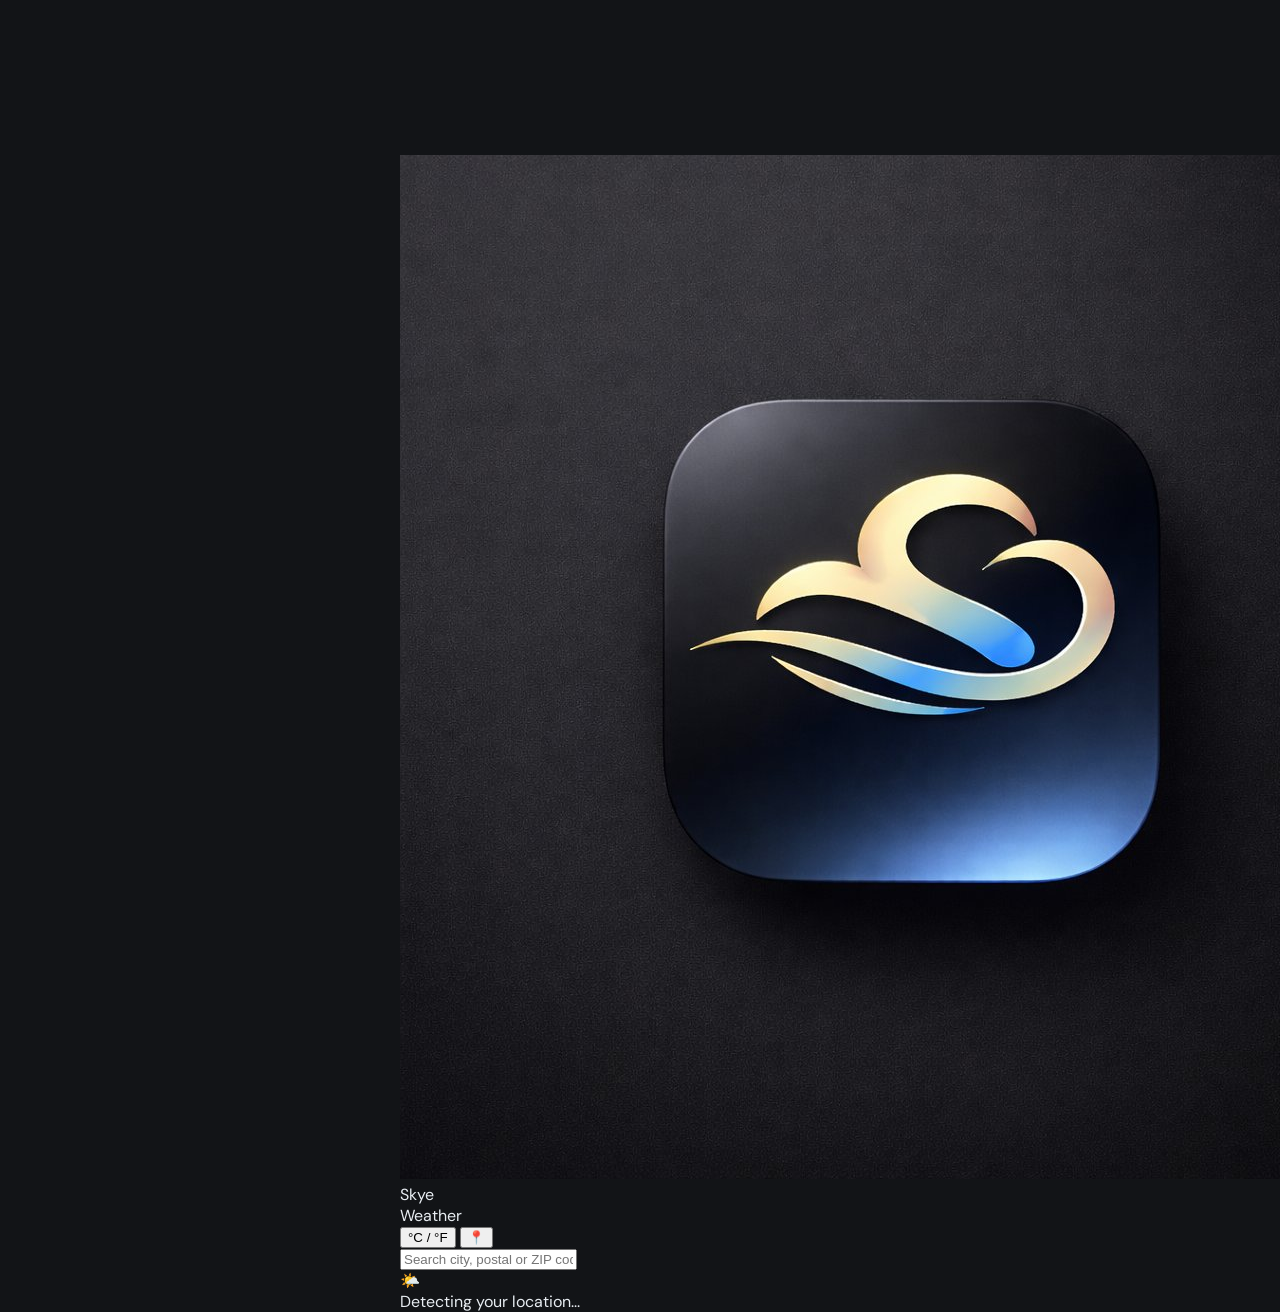
==== commit 424b4098: "Update index.html" ====
--- a/index.html
+++ b/index.html
@@ -13,7 +13,7 @@
   <link href="https://fonts.googleapis.com/css2?family=Cormorant+Garamond:ital,wght@0,300;0,400;0,600;1,300&family=DM+Sans:wght@300;400;500&display=swap" rel="stylesheet" />
   <link rel="stylesheet" href="style.css" />
 </head>
-<body>
+<body><div id="alertBanner" class="alert-banner" style="display:none;"></div>
   <canvas id="bgCanvas"></canvas>
   <div class="app" id="app">
 
--- a/style.css
+++ b/style.css
@@ -1,295 +1,41 @@
 @import url('https://fonts.googleapis.com/css2?family=Cormorant+Garamond:ital,wght@0,300;0,400;0,600;1,300&family=DM+Sans:wght@300;400;500&display=swap');
-
-*, *::before, *::after { box-sizing: border-box; margin: 0; padding: 0; }
 
 :root {
   --deep:    #121417;
-  --surface: #2A2F36;
-  --blue:    #3A8DFF;
-  --bluedark:#1F4F8C;
   --gold:    #D4B27A;
   --text:    #E8EDF2;
   --text2:   #9AA3AD;
-  --text3:   #6B747D;
-  --card:    rgba(42, 47, 54, 0.58);
   --border:  rgba(58, 141, 255, 0.18);
-  --shadow:  0 4px 28px rgba(18, 20, 23, 0.60);
 }
 
-html { scroll-behavior: smooth; }
+body { background: var(--deep); color: var(--text); font-family: 'DM Sans', sans-serif; margin: 0; }
 
-#bgCanvas {
-  position: fixed; inset: 0;
-  width: 100%; height: 100%;
-  z-index: 0; pointer-events: none;
+.app { max-width: 480px; margin: 0 auto; min-height: 100vh; }
+
+/* Alert Banner */
+.alert-banner {
+  background: rgba(212, 178, 122, 0.1);
+  border-bottom: 1px solid var(--gold);
+  color: var(--gold);
+  padding: 12px;
+  font-size: 11px;
+  text-transform: uppercase;
+  letter-spacing: 1.5px;
+  display: none;
+  justify-content: center;
+  text-align: center;
 }
 
-body { background: var(--deep); min-height: 100vh; }
-
-.app {
-  font-family: 'DM Sans', sans-serif;
-  background: transparent;
-  color: var(--text);
-  max-width: 480px;
-  margin: 0 auto;
-  min-height: 100vh;
-  padding-bottom: 3rem;
-  position: relative;
-  z-index: 1;
+.hero {
+  margin: 20px;
+  padding: 30px;
+  background: rgba(255, 255, 255, 0.03);
+  border: 1px solid var(--border);
+  border-radius: 20px;
 }
 
-/* ─── TOP BAR ────────────────────────────────────────────────── */
-.topbar {
-  display: flex; align-items: center; justify-content: space-between;
-  padding: 1rem 1.25rem 0.6rem;
-  position: sticky; top: 0; z-index: 50;
-  background: rgba(18, 20, 23, 0.80);
-  backdrop-filter: blur(18px); -webkit-backdrop-filter: blur(18px);
-  border-bottom: 0.5px solid var(--border);
-}
-
-.logo-wrap { display: flex; align-items: center; gap: 10px; }
-
-.logo-img {
-  width: 36px; height: 36px;
-  border-radius: 9px; object-fit: cover; flex-shrink: 0;
-  box-shadow: 0 2px 14px rgba(58, 141, 255, 0.35);
-}
-
-.logo-text-wrap { display: flex; flex-direction: column; line-height: 1; }
-
-.logo-name {
-  font-family: 'Cormorant Garamond', serif;
-  font-size: 21px; font-weight: 400;
-  color: var(--text); letter-spacing: 1.5px; line-height: 1.1;
-}
-
-.logo-sub {
-  font-size: 9px; font-weight: 500;
-  color: var(--gold); letter-spacing: 2.5px;
-  text-transform: uppercase; margin-top: 1px;
-}
-
-.topbar-right { display: flex; align-items: center; gap: 8px; }
-
-.toggle-unit {
-  font-size: 11px; font-weight: 500; padding: 6px 13px; border-radius: 20px;
-  border: 1px solid var(--border); background: rgba(58,141,255,0.10);
-  color: var(--text2); cursor: pointer; letter-spacing: 0.5px;
-  font-family: 'DM Sans', sans-serif; transition: all 0.15s;
-}
-.toggle-unit:hover { background: rgba(58,141,255,0.22); color: var(--text); border-color: var(--blue); }
-
-.icon-btn {
-  width: 36px; height: 36px; border-radius: 50%;
-  border: 1px solid var(--border); background: rgba(58,141,255,0.10);
-  cursor: pointer; display: flex; align-items: center; justify-content: center;
-  font-size: 15px; transition: all 0.15s;
-}
-.icon-btn:hover { background: rgba(58,141,255,0.22); border-color: var(--blue); }
-
-/* ─── SEARCH ─────────────────────────────────────────────────── */
-.search-wrap { padding: 0.75rem 1.25rem 0.25rem; position: relative; z-index: 40; }
-
-.search-inp {
-  width: 100%; padding: 11px 16px; border-radius: 12px;
-  border: 1px solid var(--border); background: rgba(42,47,54,0.70);
-  font-family: 'DM Sans', sans-serif; font-size: 14px;
-  color: var(--text); outline: none; transition: border-color 0.15s, box-shadow 0.15s;
-  backdrop-filter: blur(10px);
-}
-.search-inp::placeholder { color: var(--text3); }
-.search-inp:focus { border-color: var(--blue); box-shadow: 0 0 0 3px rgba(58,141,255,0.12); }
-
-.search-results {
-  position: absolute; top: calc(100% - 2px);
-  left: 1.25rem; right: 1.25rem;
-  background: #1a1e24; border: 1px solid var(--border);
-  border-radius: 12px; z-index: 100; overflow: hidden; box-shadow: var(--shadow);
-}
-
-.search-result-item {
-  padding: 12px 16px; font-size: 13px; color: var(--text2);
-  cursor: pointer; border-bottom: 0.5px solid rgba(58,141,255,0.07);
-  transition: background 0.1s;
-}
-.search-result-item:last-child { border-bottom: none; }
-.search-result-item:hover { background: rgba(58,141,255,0.10); color: var(--text); }
-
-/* ─── FAVOURITES ─────────────────────────────────────────────── */
-.favs-row {
-  display: flex; gap: 7px; padding: 0.5rem 1.25rem 0.75rem;
-  overflow-x: auto; -webkit-overflow-scrolling: touch;
-}
-.favs-row::-webkit-scrollbar { display: none; }
-
-.fav-chip {
-  flex-shrink: 0; padding: 6px 13px; border-radius: 20px;
-  border: 1px solid var(--border); background: rgba(42,47,54,0.55);
-  font-size: 12px; color: var(--text2); cursor: pointer;
-  transition: all 0.15s; display: flex; align-items: center; gap: 5px;
-  font-family: 'DM Sans', sans-serif; white-space: nowrap; backdrop-filter: blur(8px);
-}
-.fav-chip:hover { color: var(--text); border-color: var(--blue); }
-.fav-chip.active { background: rgba(58,141,255,0.18); border-color: var(--blue); color: var(--text); font-weight: 500; }
-.fav-remove { font-size: 14px; opacity: 0.4; line-height: 1; transition: opacity 0.1s; }
-.fav-remove:hover { opacity: 1; }
-
-.add-fav-btn {
-  flex-shrink: 0; padding: 6px 13px; border-radius: 20px;
-  border: 1px dashed var(--border); background: transparent;
-  font-size: 12px; color: var(--text3); cursor: pointer;
-  transition: all 0.15s; font-family: 'DM Sans', sans-serif; white-space: nowrap;
-}
-.add-fav-btn:hover { color: var(--gold); border-color: var(--gold); }
-
-/* ─── LOADING ────────────────────────────────────────────────── */
-.full-loading {
-  text-align: center; padding: 5rem 1rem; color: var(--text3); font-size: 14px;
-  display: flex; flex-direction: column; align-items: center; gap: 12px;
-}
-.loading-icon { font-size: 40px; animation: float 3s ease-in-out infinite; }
-@keyframes float { 0%,100%{transform:translateY(0)} 50%{transform:translateY(-8px)} }
-
-/* ─── HERO ───────────────────────────────────────────────────── */
-.hero {
-  margin: 0 1rem 1rem; border-radius: 20px;
-  padding: 1.75rem 1.75rem 1.5rem;
-  background: rgba(18, 20, 23, 0.50) !important;
-  backdrop-filter: blur(22px); -webkit-backdrop-filter: blur(22px);
-  border: 1px solid rgba(58,141,255,0.22);
-  position: relative; overflow: hidden;
-}
-.hero::before {
-  content: ''; position: absolute; inset: 0;
-  background: linear-gradient(135deg, rgba(58,141,255,0.08) 0%, transparent 55%);
-  pointer-events: none;
-}
-.hero-city {
-  font-family: 'Cormorant Garamond', serif;
-  font-size: 12px; font-weight: 300;
-  color: var(--gold); letter-spacing: 3px; text-transform: uppercase; margin-bottom: 2px;
-}
-.hero-date { font-size: 11px; color: var(--text3); letter-spacing: 1px; margin-bottom: 1.5rem; }
-.hero-main { display: flex; align-items: flex-start; justify-content: space-between; margin-bottom: 1.25rem; }
-.hero-temp-wrap { display: flex; align-items: flex-start; }
-.hero-temp {
-  font-family: 'Cormorant Garamond', serif;
-  font-size: 96px; font-weight: 300; color: var(--text); line-height: 1; letter-spacing: -3px;
-}
-.hero-unit {
-  font-family: 'Cormorant Garamond', serif;
-  font-size: 36px; color: var(--text3); vertical-align: top; margin-top: 16px;
-}
-.hero-right { text-align: right; padding-top: 6px; }
-.hero-icon { font-size: 52px; margin-bottom: 6px; display: block; }
-.hero-desc { font-size: 13px; color: var(--text2); letter-spacing: 0.5px; }
-.hero-feels { font-size: 12px; color: var(--text3); margin-top: 2px; }
-.hero-stats {
-  display: grid; grid-template-columns: repeat(4,1fr);
-  gap: 1px; background: rgba(58,141,255,0.12); border-radius: 12px; overflow: hidden;
-}
-.hs { padding: 12px 8px; text-align: center; background: rgba(18,20,23,0.55); }
-.hs-l { font-size: 9px; color: var(--text3); letter-spacing: 1.5px; text-transform: uppercase; margin-bottom: 4px; }
-.hs-v { font-size: 14px; font-weight: 500; color: var(--text); }
-
-/* ─── ALERT ──────────────────────────────────────────────────── */
-.alert-band {
-  margin: 0 1rem 0.75rem; background: rgba(30,15,15,0.80);
-  border-radius: 12px; padding: 12px 14px;
-  display: flex; align-items: flex-start; gap: 10px;
-  font-size: 13px; animation: fadeIn 0.4s ease; backdrop-filter: blur(10px);
-}
-.alert-icon { font-size: 16px; flex-shrink: 0; margin-top: 1px; }
-
-/* ─── SUN ROW ────────────────────────────────────────────────── */
-.sun-row { margin: 0 1rem 0.75rem; display: grid; grid-template-columns: 1fr 1fr; gap: 8px; }
-.sun-card {
-  background: var(--card); border: 1px solid var(--border);
-  border-radius: 14px; padding: 13px 14px;
-  display: flex; align-items: center; gap: 10px; backdrop-filter: blur(10px);
-}
-.sun-icon { font-size: 22px; }
-.sun-label { font-size: 10px; text-transform: uppercase; letter-spacing: 1px; color: var(--text3); margin-bottom: 3px; }
-.sun-val { font-size: 15px; font-weight: 500; color: var(--text); }
-
-/* ─── SECTIONS ───────────────────────────────────────────────── */
-.sec { margin: 0 1rem 0.75rem; animation: fadeIn 0.5s ease; }
-@keyframes fadeIn { from{opacity:0;transform:translateY(8px)} to{opacity:1;transform:translateY(0)} }
-.sec-label { font-size: 9px; letter-spacing: 2.5px; text-transform: uppercase; color: var(--gold); margin-bottom: 8px; padding-left: 2px; }
-
-/* ─── HOURLY ─────────────────────────────────────────────────── */
-.hourly-row { display: flex; gap: 7px; overflow-x: auto; padding-bottom: 4px; -webkit-overflow-scrolling: touch; }
-.hourly-row::-webkit-scrollbar { display: none; }
-.h-card {
-  background: var(--card); border: 1px solid var(--border);
-  border-radius: 14px; padding: 12px 9px; text-align: center;
-  flex-shrink: 0; width: 68px; transition: transform 0.15s, border-color 0.15s; backdrop-filter: blur(10px);
-}
-.h-card:hover { transform: translateY(-2px); border-color: var(--blue); }
-.h-time { font-size: 10px; color: var(--text3); margin-bottom: 5px; }
-.h-icon { font-size: 18px; margin-bottom: 5px; }
-.h-temp { font-size: 13px; font-weight: 500; color: var(--text); }
-.h-rain { font-size: 10px; color: var(--blue); margin-top: 3px; }
-
-/* ─── PRECIP ─────────────────────────────────────────────────── */
-.precip-wrap { background: var(--card); border: 1px solid var(--border); border-radius: 14px; padding: 14px; backdrop-filter: blur(10px); }
-.precip-bars { display: flex; align-items: flex-end; gap: 5px; height: 80px; }
-.precip-col { display: flex; flex-direction: column; align-items: center; gap: 3px; flex: 1; }
-.p-bar-wrap { flex: 1; width: 100%; display: flex; align-items: flex-end; }
-.p-bar { width: 100%; border-radius: 3px 3px 0 0; background: var(--blue); opacity: 0.7; min-height: 3px; }
-.p-time { font-size: 10px; color: var(--text3); }
-.p-pct { font-size: 10px; color: var(--blue); font-weight: 500; }
-
-/* ─── 7 DAY ──────────────────────────────────────────────────── */
-.week-list { display: flex; flex-direction: column; gap: 6px; }
-.day-row {
-  display: flex; align-items: center; background: var(--card);
-  border: 1px solid var(--border); border-radius: 14px; padding: 12px 14px; gap: 10px;
-  transition: transform 0.15s, border-color 0.15s; backdrop-filter: blur(10px);
-}
-.day-row:hover { transform: translateX(3px); border-color: rgba(58,141,255,0.35); }
-.d-name { font-size: 13px; font-weight: 500; color: var(--text); width: 42px; flex-shrink: 0; }
-.d-icon { font-size: 18px; width: 26px; text-align: center; flex-shrink: 0; }
-.d-desc { font-size: 12px; color: var(--text2); flex: 1; min-width: 0; white-space: nowrap; overflow: hidden; text-overflow: ellipsis; }
-.d-rain-bar { flex: 1; height: 3px; background: rgba(58,141,255,0.15); border-radius: 2px; overflow: hidden; max-width: 50px; }
-.d-rain-fill { height: 3px; border-radius: 2px; background: var(--blue); }
-.d-rain-pct { font-size: 11px; color: var(--blue); width: 28px; text-align: right; flex-shrink: 0; }
-.d-temps { display: flex; gap: 7px; font-size: 13px; flex-shrink: 0; }
-.d-hi { font-weight: 500; color: var(--text); }
-.d-lo { color: var(--text3); }
-
-/* ─── AI GUIDE ───────────────────────────────────────────────── */
-.ai-card { background: var(--card); border: 1px solid var(--border); border-radius: 16px; padding: 1.25rem; backdrop-filter: blur(10px); }
-.ai-sub { margin-bottom: 1rem; }
-.ai-sub:last-child { margin-bottom: 0; }
-.ai-divider { height: 0.5px; background: var(--border); margin: 1rem 0; }
-.ai-sub-title { font-size: 9px; letter-spacing: 2.5px; text-transform: uppercase; color: var(--gold); margin-bottom: 8px; }
-.ai-body { font-size: 13px; color: var(--text2); line-height: 1.7; }
-.chips { display: flex; flex-wrap: wrap; gap: 6px; margin-top: 8px; }
-.chip {
-  font-size: 12px; padding: 5px 12px; border-radius: 20px;
-  background: rgba(58,141,255,0.10); color: var(--text2);
-  border: 1px solid var(--border); transition: all 0.15s;
-}
-.chip:hover { background: rgba(58,141,255,0.22); color: var(--text); border-color: var(--blue); }
-.act-list { display: flex; flex-direction: column; gap: 8px; }
-.act-item { display: flex; align-items: flex-start; gap: 10px; font-size: 13px; color: var(--text2); line-height: 1.55; }
-.act-dot { width: 5px; height: 5px; border-radius: 50%; background: var(--gold); flex-shrink: 0; margin-top: 6px; }
-.loading-line { font-size: 13px; color: var(--text3); padding: 4px 0; display: flex; align-items: center; gap: 8px; }
-.loading-line::before { content:''; width:14px; height:14px; border-radius:50%; border:1.5px solid rgba(58,141,255,0.2); border-top-color:var(--blue); animation:spin 0.8s linear infinite; flex-shrink:0; }
-@keyframes spin { to{transform:rotate(360deg)} }
-
-/* ─── FOOTER ─────────────────────────────────────────────────── */
-.footer { text-align: center; padding: 2rem 1rem 0.5rem; display: flex; flex-direction: column; gap: 5px; }
-.footer-brand { font-family: 'Cormorant Garamond', serif; font-size: 15px; font-weight: 400; color: var(--text3); letter-spacing: 2px; }
-.footer-data { font-size: 11px; color: var(--text3); opacity: 0.6; }
-.footer-credit { font-size: 11px; color: var(--text3); letter-spacing: 0.5px; }
-.footer-credit span { font-weight: 500; color: var(--gold); }
-
-.hidden { display: none !important; }
-
-@media (max-width: 360px) {
-  .hero-temp { font-size: 80px; }
-  .hero-stats { grid-template-columns: repeat(2,1fr); }
-}
+.hero-city { font-family: 'Cormorant Garamond', serif; color: var(--gold); letter-spacing: 3px; text-transform: uppercase; }
+.hero-temp { font-size: 80px; font-family: 'Cormorant Garamond', serif; }
+.hero-stats { display: grid; grid-template-columns: 1fr 1fr; margin-top: 20px; background: rgba(0,0,0,0.2); border-radius: 10px; }
+.hs { padding: 15px; text-align: center; }
+.hs-l { font-size: 10px; color: var(--text2); text-transform: uppercase; }
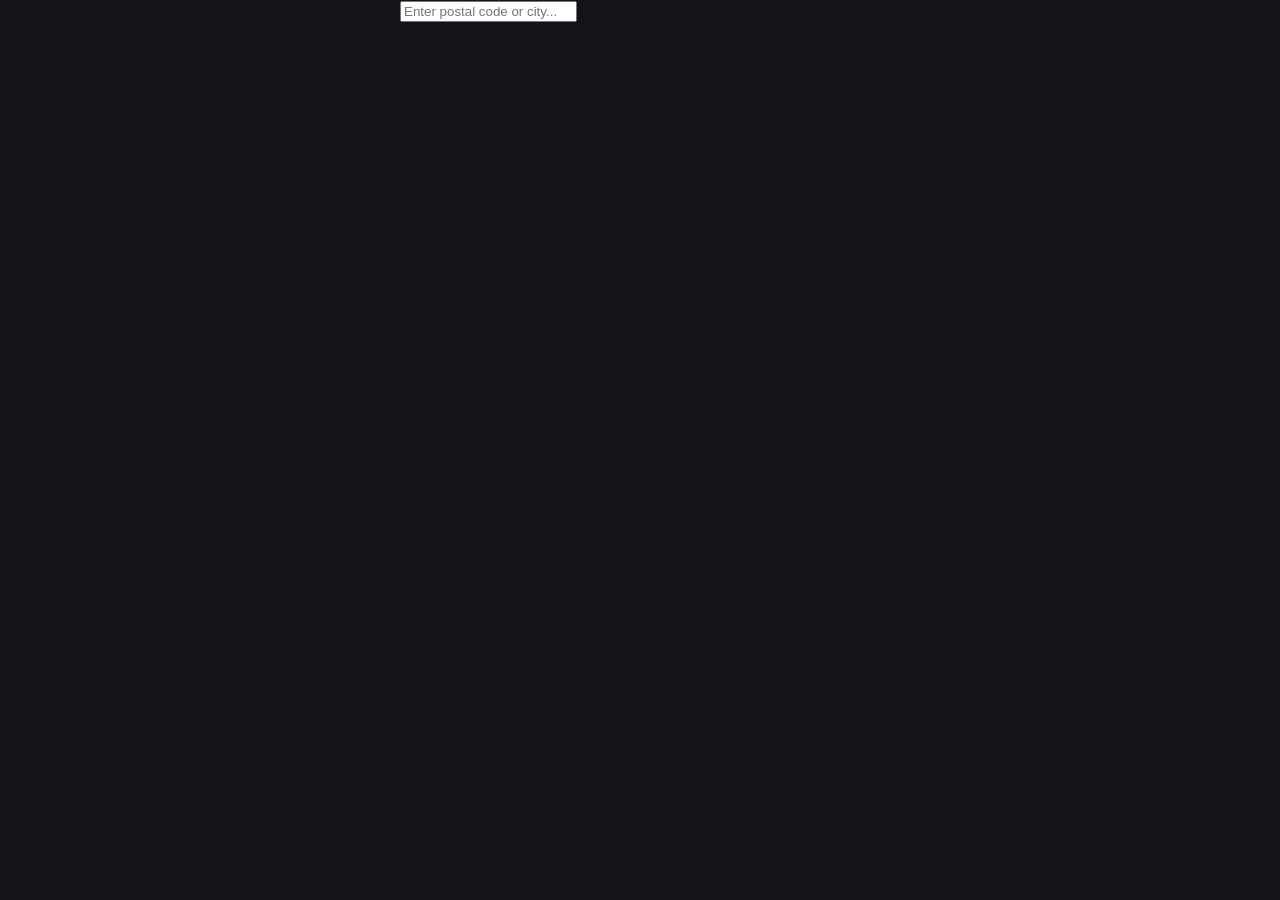
==== commit 1e318e8b: "Update index.html" ====
--- a/index.html
+++ b/index.html
@@ -2,50 +2,23 @@
 <html lang="en">
 <head>
   <meta charset="UTF-8" />
-  <meta name="viewport" content="width=device-width, initial-scale=1.0, maximum-scale=1.0" />
-  <meta name="description" content="Skye Weather — live forecasts, AI outfit suggestions, local activity ideas." />
-  <meta name="theme-color" content="#121417" />
-  <meta property="og:title" content="Skye Weather" />
-  <meta property="og:description" content="Live weather with animated backgrounds, AI outfit suggestions and local activity ideas." />
+  <meta name="viewport" content="width=device-width, initial-scale=1.0" />
   <title>Skye Weather</title>
-  <link rel="preconnect" href="https://fonts.googleapis.com" />
-  <link rel="preconnect" href="https://fonts.gstatic.com" crossorigin />
-  <link href="https://fonts.googleapis.com/css2?family=Cormorant+Garamond:ital,wght@0,300;0,400;0,600;1,300&family=DM+Sans:wght@300;400;500&display=swap" rel="stylesheet" />
   <link rel="stylesheet" href="style.css" />
 </head>
-<body><div id="alertBanner" class="alert-banner" style="display:none;"></div>
+<body>
+  <div id="alertBanner" class="alert-banner"></div>
   <canvas id="bgCanvas"></canvas>
-  <div class="app" id="app">
-
-    <div class="topbar">
-      <div class="logo-wrap">
-        <img src="SKYE.png" alt="Skye" class="logo-img" />
-        <div class="logo-text-wrap">
-          <div class="logo-name">Skye</div>
-          <div class="logo-sub">Weather</div>
-        </div>
-      </div>
-      <div class="topbar-right">
-        <button class="toggle-unit" onclick="toggleUnit()">°C / °F</button>
-        <button class="icon-btn" onclick="detectLocation()" title="Use my location">📍</button>
-      </div>
+  
+  <div class="app">
+    <div class="search-wrap">
+      <input class="search-inp" id="searchInp" placeholder="Enter postal code or city..." autocomplete="off" />
     </div>
 
-    <div class="search-wrap">
-      <input class="search-inp" id="searchInp" placeholder="Search city, postal or ZIP code..." autocomplete="off" />
-      <div class="search-results hidden" id="searchResults"></div>
-    </div>
+    <div id="mainContent">
+      </div>
+  </div>
 
-    <div class="favs-row" id="favsRow"></div>
-
-    <div id="mainContent">
-      <div class="full-loading">
-        <div class="loading-icon">🌤️</div>
-        <div>Detecting your location...</div>
-      </div>
-    </div>
-
-  </div>
   <script src="app.js"></script>
 </body>
 </html>
--- a/style.css
+++ b/style.css
@@ -1,41 +1,35 @@
 @import url('https://fonts.googleapis.com/css2?family=Cormorant+Garamond:ital,wght@0,300;0,400;0,600;1,300&family=DM+Sans:wght@300;400;500&display=swap');
 
 :root {
-  --deep:    #121417;
-  --gold:    #D4B27A;
-  --text:    #E8EDF2;
-  --text2:   #9AA3AD;
-  --border:  rgba(58, 141, 255, 0.18);
+  --deep: #121417; --surface: #2A2F36; --blue: #3A8DFF;
+  --gold: #D4B27A; --text: #E8EDF2; --text2: #9AA3AD;
+  --card: rgba(42, 47, 54, 0.58); --border: rgba(58, 141, 255, 0.18);
 }
 
-body { background: var(--deep); color: var(--text); font-family: 'DM Sans', sans-serif; margin: 0; }
+body { background: var(--deep); margin: 0; overflow-x: hidden; }
 
-.app { max-width: 480px; margin: 0 auto; min-height: 100vh; }
+#bgCanvas { position: fixed; inset: 0; z-index: 0; pointer-events: none; }
 
-/* Alert Banner */
-.alert-banner {
-  background: rgba(212, 178, 122, 0.1);
-  border-bottom: 1px solid var(--gold);
-  color: var(--gold);
-  padding: 12px;
-  font-size: 11px;
-  text-transform: uppercase;
-  letter-spacing: 1.5px;
-  display: none;
-  justify-content: center;
-  text-align: center;
+.app {
+  font-family: 'DM Sans', sans-serif; position: relative; z-index: 1;
+  max-width: 480px; margin: 0 auto; min-height: 100vh;
 }
 
-.hero {
-  margin: 20px;
-  padding: 30px;
-  background: rgba(255, 255, 255, 0.03);
-  border: 1px solid var(--border);
-  border-radius: 20px;
+.alert-banner {
+  background: var(--gold); color: var(--deep); padding: 12px;
+  text-align: center; font-size: 10px; text-transform: uppercase;
+  letter-spacing: 2px; font-weight: 600; display: none;
 }
 
-.hero-city { font-family: 'Cormorant Garamond', serif; color: var(--gold); letter-spacing: 3px; text-transform: uppercase; }
-.hero-temp { font-size: 80px; font-family: 'Cormorant Garamond', serif; }
-.hero-stats { display: grid; grid-template-columns: 1fr 1fr; margin-top: 20px; background: rgba(0,0,0,0.2); border-radius: 10px; }
-.hs { padding: 15px; text-align: center; }
-.hs-l { font-size: 10px; color: var(--text2); text-transform: uppercase; }
+.hero { text-align: center; padding: 4rem 1rem 2rem; }
+.hero-city { font-family: 'Cormorant Garamond'; font-size: 32px; letter-spacing: 2px; }
+.hero-temp-wrap { display: flex; align-items: flex-start; justify-content: center; }
+.hero-temp { font-size: 96px; font-weight: 300; line-height: 1; }
+.hero-unit { font-size: 20px; color: var(--gold); margin-top: 15px; }
+
+.stats-grid { display: grid; grid-template-columns: repeat(3, 1fr); gap: 15px; margin: 2rem 1.25rem; }
+.stat-card { background: var(--card); border: 1px solid var(--border); padding: 15px; border-radius: 16px; backdrop-filter: blur(10px); }
+.stat-card span { display: block; font-size: 9px; color: var(--text2); text-transform: uppercase; }
+
+.ai-section { background: var(--card); margin: 0 1.25rem; padding: 20px; border-radius: 20px; border: 1px solid var(--border); }
+.ai-header { font-size: 10px; color: var(--gold); letter-spacing: 3px; margin-bottom: 12px; }
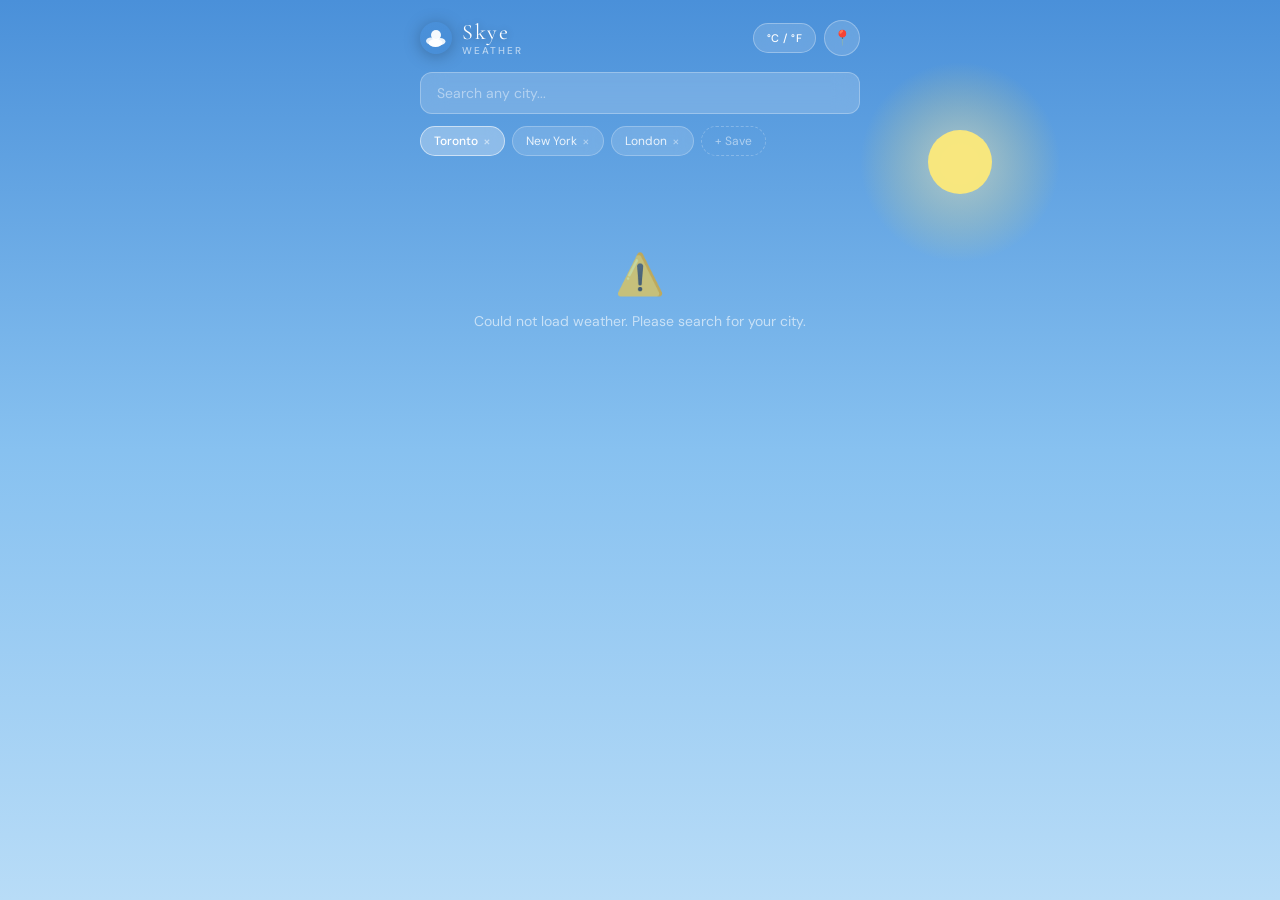
==== commit ff817a2c: "Add files via upload" ====
--- a/index.html
+++ b/index.html
@@ -2,21 +2,66 @@
 <html lang="en">
 <head>
   <meta charset="UTF-8" />
-  <meta name="viewport" content="width=device-width, initial-scale=1.0" />
+  <meta name="viewport" content="width=device-width, initial-scale=1.0, maximum-scale=1.0" />
+  <meta name="description" content="Skye Weather — live forecasts with AI outfit suggestions and activity ideas." />
+  <meta name="theme-color" content="#0c2a5e" />
+  <meta property="og:title" content="Skye Weather" />
+  <meta property="og:description" content="Live weather with animated backgrounds, AI outfit suggestions and local activity ideas." />
   <title>Skye Weather</title>
+  <link rel="preconnect" href="https://fonts.googleapis.com" />
+  <link rel="preconnect" href="https://fonts.gstatic.com" crossorigin />
+  <link href="https://fonts.googleapis.com/css2?family=Cormorant+Garamond:ital,wght@0,300;0,400;0,600;1,300&family=DM+Sans:wght@300;400;500&display=swap" rel="stylesheet" />
   <link rel="stylesheet" href="style.css" />
 </head>
 <body>
-  <div id="alertBanner" class="alert-banner"></div>
+
+  <!-- LIVE BACKGROUND CANVAS -->
   <canvas id="bgCanvas"></canvas>
-  
-  <div class="app">
-    <div class="search-wrap">
-      <input class="search-inp" id="searchInp" placeholder="Enter postal code or city..." autocomplete="off" />
+
+  <div class="app" id="app">
+
+    <div class="topbar">
+      <div class="logo-wrap">
+        <div class="logo-icon">
+          <svg width="32" height="32" viewBox="0 0 32 32" fill="none" xmlns="http://www.w3.org/2000/svg">
+            <circle cx="16" cy="16" r="16" fill="url(#logoGrad)"/>
+            <circle cx="16" cy="13" r="5" fill="white" opacity="0.95"/>
+            <ellipse cx="11" cy="19" rx="5" ry="3.5" fill="white" opacity="0.85"/>
+            <ellipse cx="20" cy="19.5" rx="5.5" ry="3.5" fill="white" opacity="0.9"/>
+            <ellipse cx="15.5" cy="21" rx="7" ry="4" fill="white"/>
+            <defs>
+              <linearGradient id="logoGrad" x1="0" y1="0" x2="32" y2="32">
+                <stop offset="0%" stop-color="#4a90d9"/>
+                <stop offset="100%" stop-color="#1a5faa"/>
+              </linearGradient>
+            </defs>
+          </svg>
+        </div>
+        <div class="logo-text-wrap">
+          <div class="logo-name">Skye</div>
+          <div class="logo-sub">Weather</div>
+        </div>
+      </div>
+      <div class="topbar-right">
+        <button class="toggle-unit" id="unitToggle" onclick="toggleUnit()">°C / °F</button>
+        <button class="icon-btn" onclick="detectLocation()" title="Use my location">📍</button>
+      </div>
     </div>
 
+    <div class="search-wrap">
+      <input class="search-inp" id="searchInp" placeholder="Search any city..." autocomplete="off" />
+      <div class="search-results hidden" id="searchResults"></div>
+    </div>
+
+    <div class="favs-row" id="favsRow"></div>
+
     <div id="mainContent">
+      <div class="full-loading">
+        <div class="loading-icon">🌤️</div>
+        <div>Detecting your location...</div>
       </div>
+    </div>
+
   </div>
 
   <script src="app.js"></script>
--- a/style.css
+++ b/style.css
@@ -1,35 +1,620 @@
 @import url('https://fonts.googleapis.com/css2?family=Cormorant+Garamond:ital,wght@0,300;0,400;0,600;1,300&family=DM+Sans:wght@300;400;500&display=swap');
 
+*, *::before, *::after {
+  box-sizing: border-box;
+  margin: 0;
+  padding: 0;
+}
+
 :root {
-  --deep: #121417; --surface: #2A2F36; --blue: #3A8DFF;
-  --gold: #D4B27A; --text: #E8EDF2; --text2: #9AA3AD;
-  --card: rgba(42, 47, 54, 0.58); --border: rgba(58, 141, 255, 0.18);
-}
-
-body { background: var(--deep); margin: 0; overflow-x: hidden; }
-
-#bgCanvas { position: fixed; inset: 0; z-index: 0; pointer-events: none; }
+  --bg: transparent;
+  --bg2: rgba(255,255,255,0.12);
+  --card: rgba(255,255,255,0.18);
+  --card-solid: rgba(255,255,255,0.22);
+  --border: rgba(255,255,255,0.25);
+  --text: #ffffff;
+  --text2: rgba(255,255,255,0.78);
+  --text3: rgba(255,255,255,0.48);
+  --blue: #60c0ff;
+  --rain: #90caff;
+  --green: #6eeaaa;
+  --shadow: 0 4px 24px rgba(0,0,0,0.18);
+}
+
+.night {
+  --bg: transparent;
+  --bg2: rgba(255,255,255,0.07);
+  --card: rgba(255,255,255,0.10);
+  --card-solid: rgba(20,25,50,0.55);
+  --border: rgba(255,255,255,0.13);
+  --text: #e8f0ff;
+  --text2: rgba(220,230,255,0.72);
+  --text3: rgba(180,200,255,0.42);
+  --blue: #80c8ff;
+  --rain: #90caff;
+  --green: #6eeaaa;
+  --shadow: 0 4px 24px rgba(0,0,0,0.40);
+}
+
+html { scroll-behavior: smooth; }
+
+/* â”€â”€â”€ LIVE BACKGROUND CANVAS â”€â”€â”€ */
+#bgCanvas {
+  position: fixed;
+  inset: 0;
+  width: 100%;
+  height: 100%;
+  z-index: 0;
+  pointer-events: none;
+}
+
+body {
+  background: #0a1628;
+  min-height: 100vh;
+}
 
 .app {
-  font-family: 'DM Sans', sans-serif; position: relative; z-index: 1;
-  max-width: 480px; margin: 0 auto; min-height: 100vh;
-}
-
-.alert-banner {
-  background: var(--gold); color: var(--deep); padding: 12px;
-  text-align: center; font-size: 10px; text-transform: uppercase;
-  letter-spacing: 2px; font-weight: 600; display: none;
-}
-
-.hero { text-align: center; padding: 4rem 1rem 2rem; }
-.hero-city { font-family: 'Cormorant Garamond'; font-size: 32px; letter-spacing: 2px; }
-.hero-temp-wrap { display: flex; align-items: flex-start; justify-content: center; }
-.hero-temp { font-size: 96px; font-weight: 300; line-height: 1; }
-.hero-unit { font-size: 20px; color: var(--gold); margin-top: 15px; }
-
-.stats-grid { display: grid; grid-template-columns: repeat(3, 1fr); gap: 15px; margin: 2rem 1.25rem; }
-.stat-card { background: var(--card); border: 1px solid var(--border); padding: 15px; border-radius: 16px; backdrop-filter: blur(10px); }
-.stat-card span { display: block; font-size: 9px; color: var(--text2); text-transform: uppercase; }
-
-.ai-section { background: var(--card); margin: 0 1.25rem; padding: 20px; border-radius: 20px; border: 1px solid var(--border); }
-.ai-header { font-size: 10px; color: var(--gold); letter-spacing: 3px; margin-bottom: 12px; }
+  font-family: 'DM Sans', sans-serif;
+  background: transparent;
+  color: var(--text);
+  max-width: 480px;
+  margin: 0 auto;
+  min-height: 100vh;
+  transition: color 0.5s ease;
+  padding-bottom: 3rem;
+  position: relative;
+  z-index: 1;
+}
+
+/* â”€â”€â”€ TOP BAR â”€â”€â”€ */
+.topbar {
+  display: flex;
+  align-items: center;
+  justify-content: space-between;
+  padding: 1.25rem 1.25rem 0.5rem;
+  position: sticky;
+  top: 0;
+  background: transparent;
+  z-index: 50;
+}
+
+.logo-wrap {
+  display: flex;
+  align-items: center;
+  gap: 10px;
+}
+
+.logo-icon {
+  flex-shrink: 0;
+  display: flex;
+  align-items: center;
+  justify-content: center;
+  filter: drop-shadow(0 2px 8px rgba(0,0,0,0.25));
+}
+
+.logo-text-wrap {
+  display: flex;
+  flex-direction: column;
+  line-height: 1;
+}
+
+.logo-name {
+  font-family: 'Cormorant Garamond', serif;
+  font-size: 22px;
+  font-weight: 400;
+  color: #fff;
+  letter-spacing: 1.5px;
+  line-height: 1.1;
+  text-shadow: 0 1px 8px rgba(0,0,0,0.3);
+}
+
+.logo-sub {
+  font-size: 10px;
+  font-weight: 500;
+  color: rgba(255,255,255,0.6);
+  letter-spacing: 2px;
+  text-transform: uppercase;
+  margin-top: 1px;
+}
+
+.topbar-right {
+  display: flex;
+  align-items: center;
+  gap: 8px;
+}
+
+.toggle-unit {
+  font-size: 11px;
+  font-weight: 500;
+  padding: 7px 13px;
+  border-radius: 20px;
+  border: 1px solid rgba(255,255,255,0.30);
+  background: rgba(255,255,255,0.15);
+  color: #fff;
+  cursor: pointer;
+  letter-spacing: 0.5px;
+  transition: all 0.15s;
+  font-family: 'DM Sans', sans-serif;
+  backdrop-filter: blur(10px);
+  -webkit-backdrop-filter: blur(10px);
+}
+
+.toggle-unit:hover { background: rgba(255,255,255,0.25); }
+
+.icon-btn {
+  width: 36px;
+  height: 36px;
+  border-radius: 50%;
+  border: 1px solid rgba(255,255,255,0.30);
+  background: rgba(255,255,255,0.15);
+  cursor: pointer;
+  display: flex;
+  align-items: center;
+  justify-content: center;
+  font-size: 15px;
+  transition: all 0.15s;
+  backdrop-filter: blur(10px);
+  -webkit-backdrop-filter: blur(10px);
+}
+
+.icon-btn:hover { background: rgba(255,255,255,0.25); }
+
+/* â”€â”€â”€ SEARCH â”€â”€â”€ */
+.search-wrap {
+  padding: 0.5rem 1.25rem;
+  position: relative;
+  z-index: 40;
+}
+
+.search-inp {
+  width: 100%;
+  padding: 11px 16px;
+  border-radius: 12px;
+  border: 1px solid rgba(255,255,255,0.28);
+  background: rgba(255,255,255,0.18);
+  font-family: 'DM Sans', sans-serif;
+  font-size: 14px;
+  color: #fff;
+  outline: none;
+  transition: border-color 0.15s, background 0.15s;
+  backdrop-filter: blur(12px);
+  -webkit-backdrop-filter: blur(12px);
+}
+
+.search-inp::placeholder { color: rgba(255,255,255,0.45); }
+.search-inp:focus { border-color: rgba(255,255,255,0.55); background: rgba(255,255,255,0.24); }
+
+.search-results {
+  position: absolute;
+  top: calc(100% - 4px);
+  left: 1.25rem;
+  right: 1.25rem;
+  background: rgba(20,30,55,0.92);
+  border: 1px solid rgba(255,255,255,0.18);
+  border-radius: 12px;
+  z-index: 100;
+  overflow: hidden;
+  box-shadow: var(--shadow);
+  backdrop-filter: blur(16px);
+  -webkit-backdrop-filter: blur(16px);
+}
+
+.search-result-item {
+  padding: 12px 16px;
+  font-size: 13px;
+  color: rgba(255,255,255,0.85);
+  cursor: pointer;
+  border-bottom: 0.5px solid rgba(255,255,255,0.08);
+  transition: background 0.1s;
+}
+
+.search-result-item:last-child { border-bottom: none; }
+.search-result-item:hover { background: rgba(255,255,255,0.10); }
+
+/* â”€â”€â”€ FAVOURITES â”€â”€â”€ */
+.favs-row {
+  display: flex;
+  gap: 7px;
+  padding: 0.25rem 1.25rem 0.75rem;
+  overflow-x: auto;
+  -webkit-overflow-scrolling: touch;
+}
+
+.favs-row::-webkit-scrollbar { display: none; }
+
+.fav-chip {
+  flex-shrink: 0;
+  padding: 6px 13px;
+  border-radius: 20px;
+  border: 1px solid rgba(255,255,255,0.25);
+  background: rgba(255,255,255,0.14);
+  font-size: 12px;
+  color: rgba(255,255,255,0.85);
+  cursor: pointer;
+  transition: all 0.15s;
+  display: flex;
+  align-items: center;
+  gap: 5px;
+  font-family: 'DM Sans', sans-serif;
+  white-space: nowrap;
+  backdrop-filter: blur(8px);
+  -webkit-backdrop-filter: blur(8px);
+}
+
+.fav-chip:hover { background: rgba(255,255,255,0.22); }
+.fav-chip.active { background: rgba(255,255,255,0.30); border-color: rgba(255,255,255,0.55); color: #fff; font-weight: 500; }
+
+.fav-remove { font-size: 14px; opacity: 0.5; line-height: 1; transition: opacity 0.1s; }
+.fav-remove:hover { opacity: 1; }
+
+.add-fav-btn {
+  flex-shrink: 0;
+  padding: 6px 13px;
+  border-radius: 20px;
+  border: 1px dashed rgba(255,255,255,0.25);
+  background: transparent;
+  font-size: 12px;
+  color: rgba(255,255,255,0.5);
+  cursor: pointer;
+  transition: all 0.15s;
+  font-family: 'DM Sans', sans-serif;
+  white-space: nowrap;
+}
+
+.add-fav-btn:hover { color: #fff; border-color: rgba(255,255,255,0.55); }
+
+/* â”€â”€â”€ LOADING â”€â”€â”€ */
+.full-loading {
+  text-align: center;
+  padding: 5rem 1rem;
+  color: rgba(255,255,255,0.6);
+  font-size: 14px;
+  display: flex;
+  flex-direction: column;
+  align-items: center;
+  gap: 12px;
+}
+
+.loading-icon {
+  font-size: 40px;
+  animation: float 3s ease-in-out infinite;
+}
+
+@keyframes float {
+  0%, 100% { transform: translateY(0); }
+  50% { transform: translateY(-8px); }
+}
+
+/* â”€â”€â”€ HERO â”€â”€â”€ */
+.hero {
+  margin: 0 1rem 1rem;
+  border-radius: 22px;
+  padding: 1.75rem 1.75rem 1.5rem;
+  position: relative;
+  overflow: hidden;
+  background: rgba(0,0,0,0.18) !important;
+  backdrop-filter: blur(18px);
+  -webkit-backdrop-filter: blur(18px);
+  border: 1px solid rgba(255,255,255,0.18);
+}
+
+.hero::before {
+  content: '';
+  position: absolute;
+  inset: 0;
+  background: radial-gradient(ellipse at top right, rgba(255,255,255,0.07) 0%, transparent 65%);
+  pointer-events: none;
+}
+
+.hero-city {
+  font-family: 'Cormorant Garamond', serif;
+  font-size: 13px;
+  font-weight: 300;
+  color: rgba(255,255,255,0.55);
+  letter-spacing: 3px;
+  text-transform: uppercase;
+  margin-bottom: 2px;
+}
+
+.hero-date {
+  font-size: 11px;
+  color: rgba(255,255,255,0.35);
+  letter-spacing: 1px;
+  margin-bottom: 1.5rem;
+}
+
+.hero-main {
+  display: flex;
+  align-items: flex-start;
+  justify-content: space-between;
+  margin-bottom: 1.25rem;
+}
+
+.hero-temp-wrap { display: flex; align-items: flex-start; }
+
+.hero-temp {
+  font-family: 'Cormorant Garamond', serif;
+  font-size: 96px;
+  font-weight: 300;
+  color: #fff;
+  line-height: 1;
+  letter-spacing: -3px;
+}
+
+.hero-unit {
+  font-family: 'Cormorant Garamond', serif;
+  font-size: 36px;
+  color: rgba(255,255,255,0.35);
+  vertical-align: top;
+  margin-top: 16px;
+}
+
+.hero-right { text-align: right; padding-top: 6px; }
+.hero-icon { font-size: 52px; margin-bottom: 6px; display: block; }
+.hero-desc { font-size: 13px; color: rgba(255,255,255,0.55); letter-spacing: 0.5px; }
+.hero-feels { font-size: 12px; color: rgba(255,255,255,0.4); margin-top: 2px; }
+
+.hero-stats {
+  display: grid;
+  grid-template-columns: repeat(4, 1fr);
+  gap: 1px;
+  background: rgba(255,255,255,0.08);
+  border-radius: 14px;
+  overflow: hidden;
+}
+
+.hs { padding: 13px 8px; text-align: center; background: rgba(0,0,0,0.12); }
+.hs-l { font-size: 10px; color: rgba(255,255,255,0.35); letter-spacing: 1px; text-transform: uppercase; margin-bottom: 4px; }
+.hs-v { font-size: 14px; font-weight: 500; color: #fff; }
+
+/* â”€â”€â”€ ALERT â”€â”€â”€ */
+.alert-band {
+  margin: 0 1rem 0.75rem;
+  background: rgba(120,30,30,0.65);
+  border: 1px solid rgba(248,113,113,0.4);
+  border-radius: 12px;
+  padding: 11px 14px;
+  display: flex;
+  align-items: center;
+  gap: 10px;
+  font-size: 13px;
+  color: #fca5a5;
+  animation: fadeIn 0.4s ease;
+  backdrop-filter: blur(10px);
+  -webkit-backdrop-filter: blur(10px);
+}
+
+.alert-icon { font-size: 16px; flex-shrink: 0; }
+
+/* â”€â”€â”€ SUN ROW â”€â”€â”€ */
+.sun-row {
+  margin: 0 1rem 0.75rem;
+  display: grid;
+  grid-template-columns: 1fr 1fr;
+  gap: 8px;
+}
+
+.sun-card {
+  background: rgba(255,255,255,0.14);
+  border: 1px solid rgba(255,255,255,0.22);
+  border-radius: 14px;
+  padding: 13px 14px;
+  display: flex;
+  align-items: center;
+  gap: 10px;
+  backdrop-filter: blur(10px);
+  -webkit-backdrop-filter: blur(10px);
+}
+
+.sun-icon { font-size: 22px; }
+.sun-label { font-size: 10px; text-transform: uppercase; letter-spacing: 1px; color: rgba(255,255,255,0.5); margin-bottom: 3px; }
+.sun-val { font-size: 15px; font-weight: 500; color: #fff; }
+
+/* â”€â”€â”€ SECTIONS â”€â”€â”€ */
+.sec {
+  margin: 0 1rem 0.75rem;
+  animation: fadeIn 0.5s ease;
+}
+
+@keyframes fadeIn {
+  from { opacity: 0; transform: translateY(8px); }
+  to { opacity: 1; transform: translateY(0); }
+}
+
+.sec-label {
+  font-size: 10px;
+  letter-spacing: 2px;
+  text-transform: uppercase;
+  color: rgba(255,255,255,0.5);
+  margin-bottom: 8px;
+  padding-left: 2px;
+}
+
+/* â”€â”€â”€ HOURLY â”€â”€â”€ */
+.hourly-row {
+  display: flex;
+  gap: 7px;
+  overflow-x: auto;
+  padding-bottom: 4px;
+  -webkit-overflow-scrolling: touch;
+}
+
+.hourly-row::-webkit-scrollbar { display: none; }
+
+.h-card {
+  background: rgba(255,255,255,0.14);
+  border: 1px solid rgba(255,255,255,0.20);
+  border-radius: 14px;
+  padding: 12px 9px;
+  text-align: center;
+  flex-shrink: 0;
+  width: 68px;
+  transition: background 0.2s, transform 0.15s;
+  backdrop-filter: blur(10px);
+  -webkit-backdrop-filter: blur(10px);
+}
+
+.h-card:hover { transform: translateY(-2px); background: rgba(255,255,255,0.22); }
+.h-time { font-size: 10px; color: rgba(255,255,255,0.5); margin-bottom: 5px; }
+.h-icon { font-size: 18px; margin-bottom: 5px; }
+.h-temp { font-size: 13px; font-weight: 500; color: #fff; }
+.h-rain { font-size: 10px; color: var(--rain); margin-top: 3px; }
+
+/* â”€â”€â”€ PRECIP â”€â”€â”€ */
+.precip-wrap {
+  background: rgba(255,255,255,0.14);
+  border: 1px solid rgba(255,255,255,0.20);
+  border-radius: 14px;
+  padding: 14px;
+  backdrop-filter: blur(10px);
+  -webkit-backdrop-filter: blur(10px);
+}
+
+.precip-bars { display: flex; align-items: flex-end; gap: 5px; height: 80px; }
+.precip-col { display: flex; flex-direction: column; align-items: center; gap: 3px; flex: 1; }
+.p-bar-wrap { flex: 1; width: 100%; display: flex; align-items: flex-end; }
+.p-bar { width: 100%; border-radius: 3px 3px 0 0; background: var(--rain); opacity: 0.75; min-height: 3px; }
+.p-time { font-size: 10px; color: rgba(255,255,255,0.45); }
+.p-pct { font-size: 10px; color: var(--rain); font-weight: 500; }
+
+/* â”€â”€â”€ 7 DAY â”€â”€â”€ */
+.week-list { display: flex; flex-direction: column; gap: 6px; }
+
+.day-row {
+  display: flex;
+  align-items: center;
+  background: rgba(255,255,255,0.14);
+  border: 1px solid rgba(255,255,255,0.20);
+  border-radius: 14px;
+  padding: 12px 14px;
+  gap: 10px;
+  transition: background 0.2s, transform 0.15s;
+  backdrop-filter: blur(10px);
+  -webkit-backdrop-filter: blur(10px);
+}
+
+.day-row:hover { transform: translateX(2px); background: rgba(255,255,255,0.20); }
+.d-name { font-size: 13px; font-weight: 500; color: #fff; width: 42px; flex-shrink: 0; }
+.d-icon { font-size: 18px; width: 26px; text-align: center; flex-shrink: 0; }
+.d-desc { font-size: 12px; color: rgba(255,255,255,0.65); flex: 1; min-width: 0; white-space: nowrap; overflow: hidden; text-overflow: ellipsis; }
+.d-rain-bar { flex: 1; height: 3px; background: rgba(255,255,255,0.15); border-radius: 2px; overflow: hidden; max-width: 50px; }
+.d-rain-fill { height: 3px; border-radius: 2px; background: var(--rain); }
+.d-rain-pct { font-size: 11px; color: var(--rain); width: 28px; text-align: right; flex-shrink: 0; }
+.d-temps { display: flex; gap: 7px; font-size: 13px; flex-shrink: 0; }
+.d-hi { font-weight: 500; color: #fff; }
+.d-lo { color: rgba(255,255,255,0.45); }
+
+/* â”€â”€â”€ AI GUIDE â”€â”€â”€ */
+.ai-card {
+  background: rgba(255,255,255,0.14);
+  border: 1px solid rgba(255,255,255,0.20);
+  border-radius: 16px;
+  padding: 1.25rem;
+  backdrop-filter: blur(10px);
+  -webkit-backdrop-filter: blur(10px);
+}
+
+.ai-sub { margin-bottom: 1rem; }
+.ai-sub:last-child { margin-bottom: 0; }
+.ai-divider { height: 0.5px; background: rgba(255,255,255,0.15); margin: 1rem 0; }
+.ai-sub-title { font-size: 10px; letter-spacing: 2px; text-transform: uppercase; color: rgba(255,255,255,0.5); margin-bottom: 8px; }
+.ai-body { font-size: 13px; color: rgba(255,255,255,0.75); line-height: 1.7; }
+
+.chips { display: flex; flex-wrap: wrap; gap: 6px; margin-top: 8px; }
+
+.chip {
+  font-size: 12px;
+  padding: 5px 12px;
+  border-radius: 20px;
+  background: rgba(255,255,255,0.12);
+  color: rgba(255,255,255,0.80);
+  border: 1px solid rgba(255,255,255,0.20);
+  transition: all 0.15s;
+}
+
+.chip:hover { background: rgba(255,255,255,0.22); color: #fff; }
+
+.act-list { display: flex; flex-direction: column; gap: 8px; }
+
+.act-item {
+  display: flex;
+  align-items: flex-start;
+  gap: 10px;
+  font-size: 13px;
+  color: rgba(255,255,255,0.75);
+  line-height: 1.55;
+}
+
+.act-dot {
+  width: 5px; height: 5px;
+  border-radius: 50%;
+  background: var(--green);
+  flex-shrink: 0;
+  margin-top: 6px;
+}
+
+.loading-line {
+  font-size: 13px;
+  color: rgba(255,255,255,0.45);
+  padding: 4px 0;
+  display: flex;
+  align-items: center;
+  gap: 8px;
+}
+
+.loading-line::before {
+  content: '';
+  width: 14px; height: 14px;
+  border-radius: 50%;
+  border: 1.5px solid rgba(255,255,255,0.15);
+  border-top-color: rgba(255,255,255,0.7);
+  animation: spin 0.8s linear infinite;
+  flex-shrink: 0;
+}
+
+@keyframes spin { to { transform: rotate(360deg); } }
+
+/* â”€â”€â”€ FOOTER â”€â”€â”€ */
+.footer {
+  text-align: center;
+  padding: 1.75rem 1rem 0.5rem;
+  display: flex;
+  flex-direction: column;
+  gap: 4px;
+}
+
+.footer-brand {
+  font-family: 'Cormorant Garamond', serif;
+  font-size: 15px;
+  font-weight: 400;
+  color: rgba(255,255,255,0.4);
+  letter-spacing: 1.5px;
+}
+
+.footer-data {
+  font-size: 11px;
+  color: rgba(255,255,255,0.3);
+  letter-spacing: 0.3px;
+}
+
+.footer-credit {
+  font-size: 11px;
+  color: rgba(255,255,255,0.35);
+  letter-spacing: 0.5px;
+  margin-top: 2px;
+}
+
+.footer-credit span {
+  font-weight: 500;
+  color: rgba(255,255,255,0.6);
+}
+
+/* â”€â”€â”€ UTILITIES â”€â”€â”€ */
+.hidden { display: none !important; }
+
+/* â”€â”€â”€ RESPONSIVE â”€â”€â”€ */
+@media (max-width: 360px) {
+  .hero-temp { font-size: 80px; }
+  .hero-icon { font-size: 42px; }
+  .hero-stats { grid-template-columns: repeat(2, 1fr); }
+}
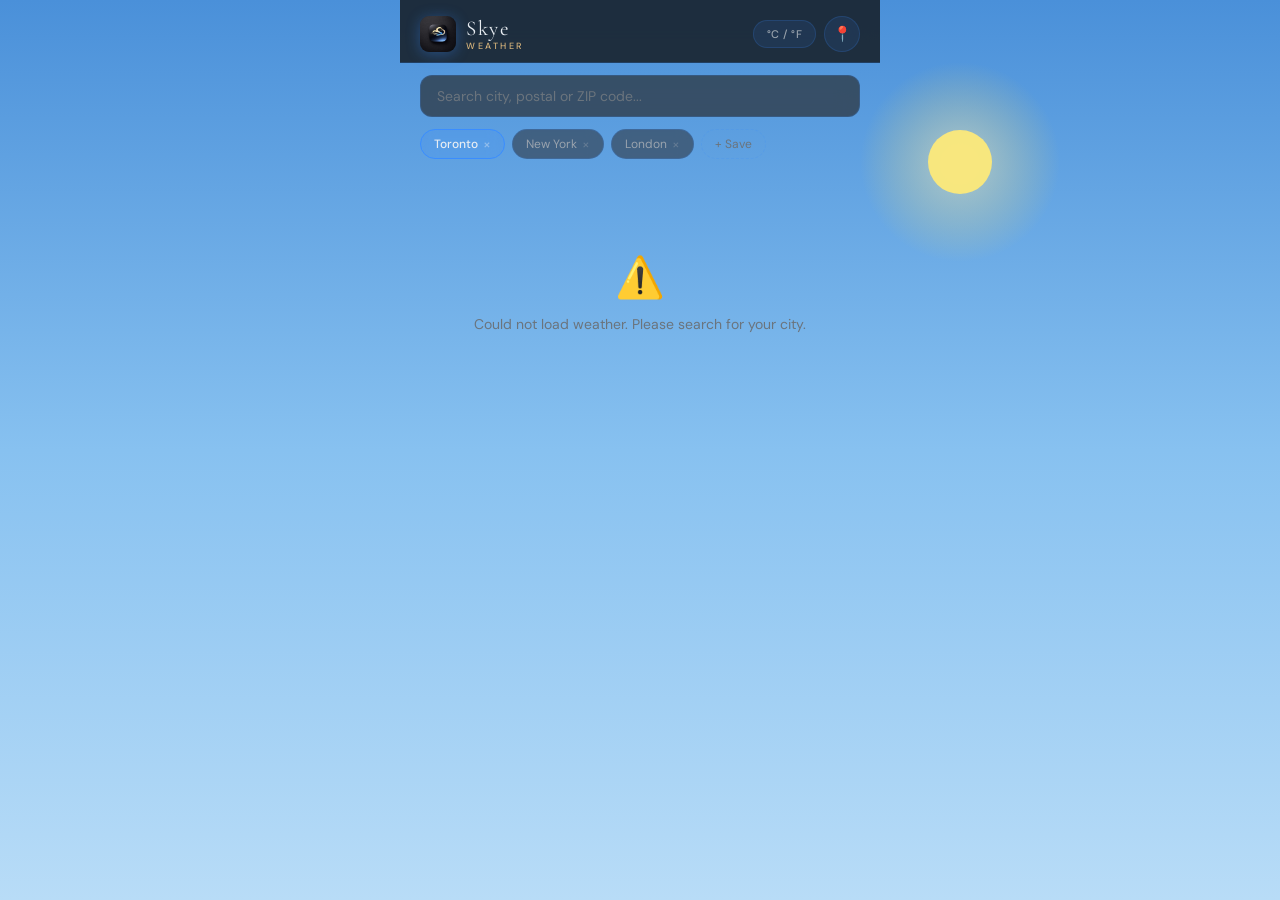
==== commit 70c44d70: "Add files via upload" ====
--- a/index.html
+++ b/index.html
@@ -4,7 +4,7 @@
   <meta charset="UTF-8" />
   <meta name="viewport" content="width=device-width, initial-scale=1.0, maximum-scale=1.0" />
   <meta name="description" content="Skye Weather — live forecasts with AI outfit suggestions and activity ideas." />
-  <meta name="theme-color" content="#0c2a5e" />
+  <meta name="theme-color" content="#121417" />
   <meta property="og:title" content="Skye Weather" />
   <meta property="og:description" content="Live weather with animated backgrounds, AI outfit suggestions and local activity ideas." />
   <title>Skye Weather</title>
@@ -14,42 +14,25 @@
   <link rel="stylesheet" href="style.css" />
 </head>
 <body>
-
-  <!-- LIVE BACKGROUND CANVAS -->
   <canvas id="bgCanvas"></canvas>
-
   <div class="app" id="app">
 
     <div class="topbar">
       <div class="logo-wrap">
-        <div class="logo-icon">
-          <svg width="32" height="32" viewBox="0 0 32 32" fill="none" xmlns="http://www.w3.org/2000/svg">
-            <circle cx="16" cy="16" r="16" fill="url(#logoGrad)"/>
-            <circle cx="16" cy="13" r="5" fill="white" opacity="0.95"/>
-            <ellipse cx="11" cy="19" rx="5" ry="3.5" fill="white" opacity="0.85"/>
-            <ellipse cx="20" cy="19.5" rx="5.5" ry="3.5" fill="white" opacity="0.9"/>
-            <ellipse cx="15.5" cy="21" rx="7" ry="4" fill="white"/>
-            <defs>
-              <linearGradient id="logoGrad" x1="0" y1="0" x2="32" y2="32">
-                <stop offset="0%" stop-color="#4a90d9"/>
-                <stop offset="100%" stop-color="#1a5faa"/>
-              </linearGradient>
-            </defs>
-          </svg>
-        </div>
+        <img src="SKYE.png" alt="Skye" class="logo-img" />
         <div class="logo-text-wrap">
           <div class="logo-name">Skye</div>
           <div class="logo-sub">Weather</div>
         </div>
       </div>
       <div class="topbar-right">
-        <button class="toggle-unit" id="unitToggle" onclick="toggleUnit()">°C / °F</button>
+        <button class="toggle-unit" onclick="toggleUnit()">°C / °F</button>
         <button class="icon-btn" onclick="detectLocation()" title="Use my location">📍</button>
       </div>
     </div>
 
     <div class="search-wrap">
-      <input class="search-inp" id="searchInp" placeholder="Search any city..." autocomplete="off" />
+      <input class="search-inp" id="searchInp" placeholder="Search city, postal or ZIP code..." autocomplete="off" />
       <div class="search-results hidden" id="searchResults"></div>
     </div>
 
@@ -63,7 +46,6 @@
     </div>
 
   </div>
-
   <script src="app.js"></script>
 </body>
 </html>
--- a/style.css
+++ b/style.css
@@ -1,57 +1,30 @@
 @import url('https://fonts.googleapis.com/css2?family=Cormorant+Garamond:ital,wght@0,300;0,400;0,600;1,300&family=DM+Sans:wght@300;400;500&display=swap');
 
-*, *::before, *::after {
-  box-sizing: border-box;
-  margin: 0;
-  padding: 0;
-}
+*, *::before, *::after { box-sizing: border-box; margin: 0; padding: 0; }
 
 :root {
-  --bg: transparent;
-  --bg2: rgba(255,255,255,0.12);
-  --card: rgba(255,255,255,0.18);
-  --card-solid: rgba(255,255,255,0.22);
-  --border: rgba(255,255,255,0.25);
-  --text: #ffffff;
-  --text2: rgba(255,255,255,0.78);
-  --text3: rgba(255,255,255,0.48);
-  --blue: #60c0ff;
-  --rain: #90caff;
-  --green: #6eeaaa;
-  --shadow: 0 4px 24px rgba(0,0,0,0.18);
-}
-
-.night {
-  --bg: transparent;
-  --bg2: rgba(255,255,255,0.07);
-  --card: rgba(255,255,255,0.10);
-  --card-solid: rgba(20,25,50,0.55);
-  --border: rgba(255,255,255,0.13);
-  --text: #e8f0ff;
-  --text2: rgba(220,230,255,0.72);
-  --text3: rgba(180,200,255,0.42);
-  --blue: #80c8ff;
-  --rain: #90caff;
-  --green: #6eeaaa;
-  --shadow: 0 4px 24px rgba(0,0,0,0.40);
+  --deep:    #121417;
+  --surface: #2A2F36;
+  --blue:    #3A8DFF;
+  --bluedark:#1F4F8C;
+  --gold:    #D4B27A;
+  --text:    #E8EDF2;
+  --text2:   #9AA3AD;
+  --text3:   #6B747D;
+  --card:    rgba(42, 47, 54, 0.58);
+  --border:  rgba(58, 141, 255, 0.18);
+  --shadow:  0 4px 28px rgba(18, 20, 23, 0.60);
 }
 
 html { scroll-behavior: smooth; }
 
-/* â”€â”€â”€ LIVE BACKGROUND CANVAS â”€â”€â”€ */
 #bgCanvas {
-  position: fixed;
-  inset: 0;
-  width: 100%;
-  height: 100%;
-  z-index: 0;
-  pointer-events: none;
-}
-
-body {
-  background: #0a1628;
-  min-height: 100vh;
-}
+  position: fixed; inset: 0;
+  width: 100%; height: 100%;
+  z-index: 0; pointer-events: none;
+}
+
+body { background: var(--deep); min-height: 100vh; }
 
 .app {
   font-family: 'DM Sans', sans-serif;
@@ -60,561 +33,407 @@
   max-width: 480px;
   margin: 0 auto;
   min-height: 100vh;
-  transition: color 0.5s ease;
   padding-bottom: 3rem;
   position: relative;
   z-index: 1;
 }
 
-/* â”€â”€â”€ TOP BAR â”€â”€â”€ */
+/* ─── TOP BAR ────────────────────────────────────────────────── */
 .topbar {
-  display: flex;
-  align-items: center;
-  justify-content: space-between;
-  padding: 1.25rem 1.25rem 0.5rem;
-  position: sticky;
-  top: 0;
-  background: transparent;
-  z-index: 50;
-}
-
-.logo-wrap {
-  display: flex;
-  align-items: center;
-  gap: 10px;
-}
-
-.logo-icon {
-  flex-shrink: 0;
-  display: flex;
-  align-items: center;
-  justify-content: center;
-  filter: drop-shadow(0 2px 8px rgba(0,0,0,0.25));
-}
-
-.logo-text-wrap {
-  display: flex;
-  flex-direction: column;
-  line-height: 1;
-}
+  display: flex; align-items: center; justify-content: space-between;
+  padding: 1rem 1.25rem 0.6rem;
+  position: sticky; top: 0; z-index: 50;
+  background: rgba(18, 20, 23, 0.80);
+  backdrop-filter: blur(18px); -webkit-backdrop-filter: blur(18px);
+  border-bottom: 0.5px solid var(--border);
+}
+
+.logo-wrap { display: flex; align-items: center; gap: 10px; }
+
+.logo-img {
+  width: 36px; height: 36px;
+  border-radius: 9px; object-fit: cover; flex-shrink: 0;
+  box-shadow: 0 2px 14px rgba(58, 141, 255, 0.35);
+}
+
+.logo-text-wrap { display: flex; flex-direction: column; line-height: 1; }
 
 .logo-name {
   font-family: 'Cormorant Garamond', serif;
-  font-size: 22px;
-  font-weight: 400;
-  color: #fff;
-  letter-spacing: 1.5px;
-  line-height: 1.1;
-  text-shadow: 0 1px 8px rgba(0,0,0,0.3);
+  font-size: 21px; font-weight: 400;
+  color: var(--text); letter-spacing: 1.5px; line-height: 1.1;
 }
 
 .logo-sub {
-  font-size: 10px;
-  font-weight: 500;
-  color: rgba(255,255,255,0.6);
-  letter-spacing: 2px;
-  text-transform: uppercase;
-  margin-top: 1px;
-}
-
-.topbar-right {
-  display: flex;
-  align-items: center;
-  gap: 8px;
-}
+  font-size: 9px; font-weight: 500;
+  color: var(--gold); letter-spacing: 2.5px;
+  text-transform: uppercase; margin-top: 1px;
+}
+
+.topbar-right { display: flex; align-items: center; gap: 8px; }
 
 .toggle-unit {
-  font-size: 11px;
-  font-weight: 500;
-  padding: 7px 13px;
-  border-radius: 20px;
-  border: 1px solid rgba(255,255,255,0.30);
-  background: rgba(255,255,255,0.15);
-  color: #fff;
-  cursor: pointer;
-  letter-spacing: 0.5px;
-  transition: all 0.15s;
-  font-family: 'DM Sans', sans-serif;
+  font-size: 11px; font-weight: 500; padding: 6px 13px; border-radius: 20px;
+  border: 1px solid var(--border); background: rgba(58,141,255,0.10);
+  color: var(--text2); cursor: pointer; letter-spacing: 0.5px;
+  font-family: 'DM Sans', sans-serif; transition: all 0.15s;
+}
+.toggle-unit:hover { background: rgba(58,141,255,0.22); color: var(--text); border-color: var(--blue); }
+
+.icon-btn {
+  width: 36px; height: 36px; border-radius: 50%;
+  border: 1px solid var(--border); background: rgba(58,141,255,0.10);
+  cursor: pointer; display: flex; align-items: center; justify-content: center;
+  font-size: 15px; transition: all 0.15s;
+}
+.icon-btn:hover { background: rgba(58,141,255,0.22); border-color: var(--blue); }
+
+/* ─── SEARCH ─────────────────────────────────────────────────── */
+.search-wrap { padding: 0.75rem 1.25rem 0.25rem; position: relative; z-index: 40; }
+
+.search-inp {
+  width: 100%; padding: 11px 16px; border-radius: 12px;
+  border: 1px solid var(--border); background: rgba(42,47,54,0.70);
+  font-family: 'DM Sans', sans-serif; font-size: 14px;
+  color: var(--text); outline: none; transition: border-color 0.15s, box-shadow 0.15s;
   backdrop-filter: blur(10px);
-  -webkit-backdrop-filter: blur(10px);
-}
-
-.toggle-unit:hover { background: rgba(255,255,255,0.25); }
-
-.icon-btn {
-  width: 36px;
-  height: 36px;
-  border-radius: 50%;
-  border: 1px solid rgba(255,255,255,0.30);
-  background: rgba(255,255,255,0.15);
-  cursor: pointer;
-  display: flex;
-  align-items: center;
-  justify-content: center;
-  font-size: 15px;
-  transition: all 0.15s;
-  backdrop-filter: blur(10px);
-  -webkit-backdrop-filter: blur(10px);
-}
-
-.icon-btn:hover { background: rgba(255,255,255,0.25); }
-
-/* â”€â”€â”€ SEARCH â”€â”€â”€ */
-.search-wrap {
-  padding: 0.5rem 1.25rem;
-  position: relative;
-  z-index: 40;
-}
-
-.search-inp {
-  width: 100%;
-  padding: 11px 16px;
-  border-radius: 12px;
-  border: 1px solid rgba(255,255,255,0.28);
-  background: rgba(255,255,255,0.18);
-  font-family: 'DM Sans', sans-serif;
-  font-size: 14px;
-  color: #fff;
-  outline: none;
-  transition: border-color 0.15s, background 0.15s;
-  backdrop-filter: blur(12px);
-  -webkit-backdrop-filter: blur(12px);
-}
-
-.search-inp::placeholder { color: rgba(255,255,255,0.45); }
-.search-inp:focus { border-color: rgba(255,255,255,0.55); background: rgba(255,255,255,0.24); }
+}
+.search-inp::placeholder { color: var(--text3); }
+.search-inp:focus { border-color: var(--blue); box-shadow: 0 0 0 3px rgba(58,141,255,0.12); }
 
 .search-results {
-  position: absolute;
-  top: calc(100% - 4px);
-  left: 1.25rem;
-  right: 1.25rem;
-  background: rgba(20,30,55,0.92);
-  border: 1px solid rgba(255,255,255,0.18);
-  border-radius: 12px;
-  z-index: 100;
-  overflow: hidden;
-  box-shadow: var(--shadow);
-  backdrop-filter: blur(16px);
-  -webkit-backdrop-filter: blur(16px);
+  position: absolute; top: calc(100% - 2px);
+  left: 1.25rem; right: 1.25rem;
+  background: #1a1e24; border: 1px solid var(--border);
+  border-radius: 12px; z-index: 100; overflow: hidden; box-shadow: var(--shadow);
 }
 
 .search-result-item {
-  padding: 12px 16px;
-  font-size: 13px;
-  color: rgba(255,255,255,0.85);
-  cursor: pointer;
-  border-bottom: 0.5px solid rgba(255,255,255,0.08);
+  padding: 12px 16px; font-size: 13px; color: var(--text2);
+  cursor: pointer; border-bottom: 0.5px solid rgba(58,141,255,0.07);
   transition: background 0.1s;
 }
-
 .search-result-item:last-child { border-bottom: none; }
-.search-result-item:hover { background: rgba(255,255,255,0.10); }
-
-/* â”€â”€â”€ FAVOURITES â”€â”€â”€ */
+.search-result-item:hover { background: rgba(58,141,255,0.10); color: var(--text); }
+
+/* ─── FAVOURITES ─────────────────────────────────────────────── */
 .favs-row {
-  display: flex;
-  gap: 7px;
-  padding: 0.25rem 1.25rem 0.75rem;
-  overflow-x: auto;
-  -webkit-overflow-scrolling: touch;
-}
-
+  display: flex; gap: 7px; padding: 0.5rem 1.25rem 0.75rem;
+  overflow-x: auto; -webkit-overflow-scrolling: touch;
+}
 .favs-row::-webkit-scrollbar { display: none; }
 
 .fav-chip {
-  flex-shrink: 0;
-  padding: 6px 13px;
-  border-radius: 20px;
-  border: 1px solid rgba(255,255,255,0.25);
-  background: rgba(255,255,255,0.14);
-  font-size: 12px;
-  color: rgba(255,255,255,0.85);
-  cursor: pointer;
-  transition: all 0.15s;
-  display: flex;
-  align-items: center;
-  gap: 5px;
-  font-family: 'DM Sans', sans-serif;
-  white-space: nowrap;
-  backdrop-filter: blur(8px);
-  -webkit-backdrop-filter: blur(8px);
-}
-
-.fav-chip:hover { background: rgba(255,255,255,0.22); }
-.fav-chip.active { background: rgba(255,255,255,0.30); border-color: rgba(255,255,255,0.55); color: #fff; font-weight: 500; }
-
-.fav-remove { font-size: 14px; opacity: 0.5; line-height: 1; transition: opacity 0.1s; }
+  flex-shrink: 0; padding: 6px 13px; border-radius: 20px;
+  border: 1px solid var(--border); background: rgba(42,47,54,0.55);
+  font-size: 12px; color: var(--text2); cursor: pointer;
+  transition: all 0.15s; display: flex; align-items: center; gap: 5px;
+  font-family: 'DM Sans', sans-serif; white-space: nowrap; backdrop-filter: blur(8px);
+}
+.fav-chip:hover { color: var(--text); border-color: var(--blue); }
+.fav-chip.active { background: rgba(58,141,255,0.18); border-color: var(--blue); color: var(--text); font-weight: 500; }
+.fav-remove { font-size: 14px; opacity: 0.4; line-height: 1; transition: opacity 0.1s; }
 .fav-remove:hover { opacity: 1; }
 
 .add-fav-btn {
-  flex-shrink: 0;
-  padding: 6px 13px;
-  border-radius: 20px;
-  border: 1px dashed rgba(255,255,255,0.25);
-  background: transparent;
-  font-size: 12px;
-  color: rgba(255,255,255,0.5);
-  cursor: pointer;
-  transition: all 0.15s;
-  font-family: 'DM Sans', sans-serif;
-  white-space: nowrap;
-}
-
-.add-fav-btn:hover { color: #fff; border-color: rgba(255,255,255,0.55); }
-
-/* â”€â”€â”€ LOADING â”€â”€â”€ */
+  flex-shrink: 0; padding: 6px 13px; border-radius: 20px;
+  border: 1px dashed var(--border); background: transparent;
+  font-size: 12px; color: var(--text3); cursor: pointer;
+  transition: all 0.15s; font-family: 'DM Sans', sans-serif; white-space: nowrap;
+}
+.add-fav-btn:hover { color: var(--gold); border-color: var(--gold); }
+
+/* ─── LOADING ────────────────────────────────────────────────── */
 .full-loading {
-  text-align: center;
-  padding: 5rem 1rem;
-  color: rgba(255,255,255,0.6);
-  font-size: 14px;
-  display: flex;
-  flex-direction: column;
-  align-items: center;
-  gap: 12px;
-}
-
-.loading-icon {
-  font-size: 40px;
-  animation: float 3s ease-in-out infinite;
-}
-
-@keyframes float {
-  0%, 100% { transform: translateY(0); }
-  50% { transform: translateY(-8px); }
-}
-
-/* â”€â”€â”€ HERO â”€â”€â”€ */
+  text-align: center; padding: 5rem 1rem; color: var(--text3); font-size: 14px;
+  display: flex; flex-direction: column; align-items: center; gap: 12px;
+}
+.loading-icon { font-size: 40px; animation: float 3s ease-in-out infinite; }
+@keyframes float { 0%,100%{transform:translateY(0)} 50%{transform:translateY(-8px)} }
+
+/* ─── HERO ───────────────────────────────────────────────────── */
 .hero {
-  margin: 0 1rem 1rem;
-  border-radius: 22px;
+  margin: 0 1rem 1rem; border-radius: 20px;
   padding: 1.75rem 1.75rem 1.5rem;
-  position: relative;
-  overflow: hidden;
-  background: rgba(0,0,0,0.18) !important;
-  backdrop-filter: blur(18px);
-  -webkit-backdrop-filter: blur(18px);
-  border: 1px solid rgba(255,255,255,0.18);
-}
-
+  background: rgba(18, 20, 23, 0.50) !important;
+  backdrop-filter: blur(22px); -webkit-backdrop-filter: blur(22px);
+  border: 1px solid rgba(58,141,255,0.22);
+  position: relative; overflow: hidden;
+}
 .hero::before {
-  content: '';
-  position: absolute;
-  inset: 0;
-  background: radial-gradient(ellipse at top right, rgba(255,255,255,0.07) 0%, transparent 65%);
+  content: ''; position: absolute; inset: 0;
+  background: linear-gradient(135deg, rgba(58,141,255,0.08) 0%, transparent 55%);
   pointer-events: none;
 }
-
 .hero-city {
   font-family: 'Cormorant Garamond', serif;
-  font-size: 13px;
-  font-weight: 300;
-  color: rgba(255,255,255,0.55);
-  letter-spacing: 3px;
-  text-transform: uppercase;
-  margin-bottom: 2px;
-}
-
-.hero-date {
-  font-size: 11px;
-  color: rgba(255,255,255,0.35);
-  letter-spacing: 1px;
-  margin-bottom: 1.5rem;
-}
-
-.hero-main {
-  display: flex;
-  align-items: flex-start;
-  justify-content: space-between;
-  margin-bottom: 1.25rem;
-}
-
+  font-size: 12px; font-weight: 300;
+  color: var(--gold); letter-spacing: 3px; text-transform: uppercase; margin-bottom: 2px;
+}
+.hero-date { font-size: 11px; color: var(--text3); letter-spacing: 1px; margin-bottom: 1.5rem; }
+.hero-main { display: flex; align-items: flex-start; justify-content: space-between; margin-bottom: 1.25rem; }
 .hero-temp-wrap { display: flex; align-items: flex-start; }
-
 .hero-temp {
   font-family: 'Cormorant Garamond', serif;
-  font-size: 96px;
-  font-weight: 300;
-  color: #fff;
-  line-height: 1;
-  letter-spacing: -3px;
-}
-
+  font-size: 96px; font-weight: 300; color: var(--text); line-height: 1; letter-spacing: -3px;
+}
 .hero-unit {
   font-family: 'Cormorant Garamond', serif;
-  font-size: 36px;
-  color: rgba(255,255,255,0.35);
-  vertical-align: top;
-  margin-top: 16px;
-}
-
+  font-size: 36px; color: var(--text3); vertical-align: top; margin-top: 16px;
+}
 .hero-right { text-align: right; padding-top: 6px; }
 .hero-icon { font-size: 52px; margin-bottom: 6px; display: block; }
-.hero-desc { font-size: 13px; color: rgba(255,255,255,0.55); letter-spacing: 0.5px; }
-.hero-feels { font-size: 12px; color: rgba(255,255,255,0.4); margin-top: 2px; }
-
+.hero-desc { font-size: 13px; color: var(--text2); letter-spacing: 0.5px; }
+.hero-feels { font-size: 12px; color: var(--text3); margin-top: 2px; }
 .hero-stats {
-  display: grid;
-  grid-template-columns: repeat(4, 1fr);
-  gap: 1px;
-  background: rgba(255,255,255,0.08);
-  border-radius: 14px;
-  overflow: hidden;
-}
-
-.hs { padding: 13px 8px; text-align: center; background: rgba(0,0,0,0.12); }
-.hs-l { font-size: 10px; color: rgba(255,255,255,0.35); letter-spacing: 1px; text-transform: uppercase; margin-bottom: 4px; }
-.hs-v { font-size: 14px; font-weight: 500; color: #fff; }
-
-/* â”€â”€â”€ ALERT â”€â”€â”€ */
+  display: grid; grid-template-columns: repeat(4,1fr);
+  gap: 1px; background: rgba(58,141,255,0.12); border-radius: 12px; overflow: hidden;
+}
+.hs { padding: 12px 8px; text-align: center; background: rgba(18,20,23,0.55); }
+.hs-l { font-size: 9px; color: var(--text3); letter-spacing: 1.5px; text-transform: uppercase; margin-bottom: 4px; }
+.hs-v { font-size: 14px; font-weight: 500; color: var(--text); }
+
+/* ─── ALERT ──────────────────────────────────────────────────── */
 .alert-band {
-  margin: 0 1rem 0.75rem;
-  background: rgba(120,30,30,0.65);
-  border: 1px solid rgba(248,113,113,0.4);
-  border-radius: 12px;
-  padding: 11px 14px;
-  display: flex;
-  align-items: center;
-  gap: 10px;
-  font-size: 13px;
-  color: #fca5a5;
-  animation: fadeIn 0.4s ease;
-  backdrop-filter: blur(10px);
-  -webkit-backdrop-filter: blur(10px);
-}
-
-.alert-icon { font-size: 16px; flex-shrink: 0; }
-
-/* â”€â”€â”€ SUN ROW â”€â”€â”€ */
-.sun-row {
-  margin: 0 1rem 0.75rem;
-  display: grid;
-  grid-template-columns: 1fr 1fr;
-  gap: 8px;
-}
-
+  margin: 0 1rem 0.75rem; background: rgba(30,15,15,0.80);
+  border-radius: 12px; padding: 12px 14px;
+  display: flex; align-items: flex-start; gap: 10px;
+  font-size: 13px; animation: fadeIn 0.4s ease; backdrop-filter: blur(10px);
+}
+.alert-icon { font-size: 16px; flex-shrink: 0; margin-top: 1px; }
+
+/* ─── SUN ROW ────────────────────────────────────────────────── */
+.sun-row { margin: 0 1rem 0.75rem; display: grid; grid-template-columns: 1fr 1fr; gap: 8px; }
 .sun-card {
-  background: rgba(255,255,255,0.14);
-  border: 1px solid rgba(255,255,255,0.22);
-  border-radius: 14px;
-  padding: 13px 14px;
-  display: flex;
-  align-items: center;
-  gap: 10px;
-  backdrop-filter: blur(10px);
-  -webkit-backdrop-filter: blur(10px);
-}
-
+  background: var(--card); border: 1px solid var(--border);
+  border-radius: 14px; padding: 13px 14px;
+  display: flex; align-items: center; gap: 10px; backdrop-filter: blur(10px);
+}
 .sun-icon { font-size: 22px; }
-.sun-label { font-size: 10px; text-transform: uppercase; letter-spacing: 1px; color: rgba(255,255,255,0.5); margin-bottom: 3px; }
-.sun-val { font-size: 15px; font-weight: 500; color: #fff; }
-
-/* â”€â”€â”€ SECTIONS â”€â”€â”€ */
-.sec {
-  margin: 0 1rem 0.75rem;
-  animation: fadeIn 0.5s ease;
-}
-
-@keyframes fadeIn {
-  from { opacity: 0; transform: translateY(8px); }
-  to { opacity: 1; transform: translateY(0); }
-}
-
-.sec-label {
-  font-size: 10px;
-  letter-spacing: 2px;
-  text-transform: uppercase;
-  color: rgba(255,255,255,0.5);
-  margin-bottom: 8px;
-  padding-left: 2px;
-}
-
-/* â”€â”€â”€ HOURLY â”€â”€â”€ */
-.hourly-row {
-  display: flex;
-  gap: 7px;
-  overflow-x: auto;
-  padding-bottom: 4px;
-  -webkit-overflow-scrolling: touch;
-}
-
+.sun-label { font-size: 10px; text-transform: uppercase; letter-spacing: 1px; color: var(--text3); margin-bottom: 3px; }
+.sun-val { font-size: 15px; font-weight: 500; color: var(--text); }
+
+/* ─── SECTIONS ───────────────────────────────────────────────── */
+.sec { margin: 0 1rem 0.75rem; animation: fadeIn 0.5s ease; }
+@keyframes fadeIn { from{opacity:0;transform:translateY(8px)} to{opacity:1;transform:translateY(0)} }
+.sec-label { font-size: 9px; letter-spacing: 2.5px; text-transform: uppercase; color: var(--gold); margin-bottom: 8px; padding-left: 2px; }
+
+/* ─── HOURLY ─────────────────────────────────────────────────── */
+.hourly-row { display: flex; gap: 7px; overflow-x: auto; padding-bottom: 4px; -webkit-overflow-scrolling: touch; }
 .hourly-row::-webkit-scrollbar { display: none; }
-
 .h-card {
-  background: rgba(255,255,255,0.14);
-  border: 1px solid rgba(255,255,255,0.20);
-  border-radius: 14px;
-  padding: 12px 9px;
-  text-align: center;
-  flex-shrink: 0;
-  width: 68px;
-  transition: background 0.2s, transform 0.15s;
-  backdrop-filter: blur(10px);
-  -webkit-backdrop-filter: blur(10px);
-}
-
-.h-card:hover { transform: translateY(-2px); background: rgba(255,255,255,0.22); }
-.h-time { font-size: 10px; color: rgba(255,255,255,0.5); margin-bottom: 5px; }
+  background: var(--card); border: 1px solid var(--border);
+  border-radius: 14px; padding: 12px 9px; text-align: center;
+  flex-shrink: 0; width: 68px; transition: transform 0.15s, border-color 0.15s; backdrop-filter: blur(10px);
+}
+.h-card:hover { transform: translateY(-2px); border-color: var(--blue); }
+.h-time { font-size: 10px; color: var(--text3); margin-bottom: 5px; }
 .h-icon { font-size: 18px; margin-bottom: 5px; }
-.h-temp { font-size: 13px; font-weight: 500; color: #fff; }
-.h-rain { font-size: 10px; color: var(--rain); margin-top: 3px; }
-
-/* â”€â”€â”€ PRECIP â”€â”€â”€ */
-.precip-wrap {
-  background: rgba(255,255,255,0.14);
-  border: 1px solid rgba(255,255,255,0.20);
-  border-radius: 14px;
-  padding: 14px;
-  backdrop-filter: blur(10px);
-  -webkit-backdrop-filter: blur(10px);
-}
-
+.h-temp { font-size: 13px; font-weight: 500; color: var(--text); }
+.h-rain { font-size: 10px; color: var(--blue); margin-top: 3px; }
+
+/* ─── PRECIP ─────────────────────────────────────────────────── */
+.precip-wrap { background: var(--card); border: 1px solid var(--border); border-radius: 14px; padding: 14px; backdrop-filter: blur(10px); }
 .precip-bars { display: flex; align-items: flex-end; gap: 5px; height: 80px; }
 .precip-col { display: flex; flex-direction: column; align-items: center; gap: 3px; flex: 1; }
 .p-bar-wrap { flex: 1; width: 100%; display: flex; align-items: flex-end; }
-.p-bar { width: 100%; border-radius: 3px 3px 0 0; background: var(--rain); opacity: 0.75; min-height: 3px; }
-.p-time { font-size: 10px; color: rgba(255,255,255,0.45); }
-.p-pct { font-size: 10px; color: var(--rain); font-weight: 500; }
-
-/* â”€â”€â”€ 7 DAY â”€â”€â”€ */
+.p-bar { width: 100%; border-radius: 3px 3px 0 0; background: var(--blue); opacity: 0.7; min-height: 3px; }
+.p-time { font-size: 10px; color: var(--text3); }
+.p-pct { font-size: 10px; color: var(--blue); font-weight: 500; }
+
+/* ─── 7 DAY ──────────────────────────────────────────────────── */
 .week-list { display: flex; flex-direction: column; gap: 6px; }
-
 .day-row {
-  display: flex;
-  align-items: center;
-  background: rgba(255,255,255,0.14);
-  border: 1px solid rgba(255,255,255,0.20);
-  border-radius: 14px;
-  padding: 12px 14px;
-  gap: 10px;
-  transition: background 0.2s, transform 0.15s;
-  backdrop-filter: blur(10px);
-  -webkit-backdrop-filter: blur(10px);
-}
-
-.day-row:hover { transform: translateX(2px); background: rgba(255,255,255,0.20); }
-.d-name { font-size: 13px; font-weight: 500; color: #fff; width: 42px; flex-shrink: 0; }
+  display: flex; align-items: center; background: var(--card);
+  border: 1px solid var(--border); border-radius: 14px; padding: 12px 14px; gap: 10px;
+  transition: transform 0.15s, border-color 0.15s; backdrop-filter: blur(10px);
+}
+.day-row:hover { transform: translateX(3px); border-color: rgba(58,141,255,0.35); }
+.d-name { font-size: 13px; font-weight: 500; color: var(--text); width: 42px; flex-shrink: 0; }
 .d-icon { font-size: 18px; width: 26px; text-align: center; flex-shrink: 0; }
-.d-desc { font-size: 12px; color: rgba(255,255,255,0.65); flex: 1; min-width: 0; white-space: nowrap; overflow: hidden; text-overflow: ellipsis; }
-.d-rain-bar { flex: 1; height: 3px; background: rgba(255,255,255,0.15); border-radius: 2px; overflow: hidden; max-width: 50px; }
-.d-rain-fill { height: 3px; border-radius: 2px; background: var(--rain); }
-.d-rain-pct { font-size: 11px; color: var(--rain); width: 28px; text-align: right; flex-shrink: 0; }
+.d-desc { font-size: 12px; color: var(--text2); flex: 1; min-width: 0; white-space: nowrap; overflow: hidden; text-overflow: ellipsis; }
+.d-rain-bar { flex: 1; height: 3px; background: rgba(58,141,255,0.15); border-radius: 2px; overflow: hidden; max-width: 50px; }
+.d-rain-fill { height: 3px; border-radius: 2px; background: var(--blue); }
+.d-rain-pct { font-size: 11px; color: var(--blue); width: 28px; text-align: right; flex-shrink: 0; }
 .d-temps { display: flex; gap: 7px; font-size: 13px; flex-shrink: 0; }
-.d-hi { font-weight: 500; color: #fff; }
-.d-lo { color: rgba(255,255,255,0.45); }
-
-/* â”€â”€â”€ AI GUIDE â”€â”€â”€ */
-.ai-card {
-  background: rgba(255,255,255,0.14);
-  border: 1px solid rgba(255,255,255,0.20);
-  border-radius: 16px;
-  padding: 1.25rem;
-  backdrop-filter: blur(10px);
-  -webkit-backdrop-filter: blur(10px);
-}
-
+.d-hi { font-weight: 500; color: var(--text); }
+.d-lo { color: var(--text3); }
+
+/* ─── AI GUIDE ───────────────────────────────────────────────── */
+.ai-card { background: var(--card); border: 1px solid var(--border); border-radius: 16px; padding: 1.25rem; backdrop-filter: blur(10px); }
 .ai-sub { margin-bottom: 1rem; }
 .ai-sub:last-child { margin-bottom: 0; }
-.ai-divider { height: 0.5px; background: rgba(255,255,255,0.15); margin: 1rem 0; }
-.ai-sub-title { font-size: 10px; letter-spacing: 2px; text-transform: uppercase; color: rgba(255,255,255,0.5); margin-bottom: 8px; }
-.ai-body { font-size: 13px; color: rgba(255,255,255,0.75); line-height: 1.7; }
-
+.ai-divider { height: 0.5px; background: var(--border); margin: 1rem 0; }
+.ai-sub-title { font-size: 9px; letter-spacing: 2.5px; text-transform: uppercase; color: var(--gold); margin-bottom: 8px; }
+.ai-body { font-size: 13px; color: var(--text2); line-height: 1.7; }
 .chips { display: flex; flex-wrap: wrap; gap: 6px; margin-top: 8px; }
-
 .chip {
-  font-size: 12px;
-  padding: 5px 12px;
-  border-radius: 20px;
-  background: rgba(255,255,255,0.12);
-  color: rgba(255,255,255,0.80);
-  border: 1px solid rgba(255,255,255,0.20);
-  transition: all 0.15s;
-}
-
-.chip:hover { background: rgba(255,255,255,0.22); color: #fff; }
-
+  font-size: 12px; padding: 5px 12px; border-radius: 20px;
+  background: rgba(58,141,255,0.10); color: var(--text2);
+  border: 1px solid var(--border); transition: all 0.15s;
+}
+.chip:hover { background: rgba(58,141,255,0.22); color: var(--text); border-color: var(--blue); }
 .act-list { display: flex; flex-direction: column; gap: 8px; }
-
-.act-item {
-  display: flex;
-  align-items: flex-start;
-  gap: 10px;
-  font-size: 13px;
-  color: rgba(255,255,255,0.75);
-  line-height: 1.55;
-}
-
-.act-dot {
-  width: 5px; height: 5px;
-  border-radius: 50%;
-  background: var(--green);
-  flex-shrink: 0;
-  margin-top: 6px;
-}
-
-.loading-line {
-  font-size: 13px;
-  color: rgba(255,255,255,0.45);
-  padding: 4px 0;
-  display: flex;
-  align-items: center;
-  gap: 8px;
-}
-
-.loading-line::before {
-  content: '';
-  width: 14px; height: 14px;
-  border-radius: 50%;
-  border: 1.5px solid rgba(255,255,255,0.15);
-  border-top-color: rgba(255,255,255,0.7);
-  animation: spin 0.8s linear infinite;
-  flex-shrink: 0;
-}
-
-@keyframes spin { to { transform: rotate(360deg); } }
-
-/* â”€â”€â”€ FOOTER â”€â”€â”€ */
-.footer {
-  text-align: center;
-  padding: 1.75rem 1rem 0.5rem;
-  display: flex;
-  flex-direction: column;
-  gap: 4px;
-}
-
-.footer-brand {
-  font-family: 'Cormorant Garamond', serif;
-  font-size: 15px;
-  font-weight: 400;
-  color: rgba(255,255,255,0.4);
-  letter-spacing: 1.5px;
-}
-
-.footer-data {
-  font-size: 11px;
-  color: rgba(255,255,255,0.3);
-  letter-spacing: 0.3px;
-}
-
-.footer-credit {
-  font-size: 11px;
-  color: rgba(255,255,255,0.35);
-  letter-spacing: 0.5px;
-  margin-top: 2px;
-}
-
-.footer-credit span {
-  font-weight: 500;
-  color: rgba(255,255,255,0.6);
-}
-
-/* â”€â”€â”€ UTILITIES â”€â”€â”€ */
+.act-item { display: flex; align-items: flex-start; gap: 10px; font-size: 13px; color: var(--text2); line-height: 1.55; }
+.act-dot { width: 5px; height: 5px; border-radius: 50%; background: var(--gold); flex-shrink: 0; margin-top: 6px; }
+.loading-line { font-size: 13px; color: var(--text3); padding: 4px 0; display: flex; align-items: center; gap: 8px; }
+.loading-line::before { content:''; width:14px; height:14px; border-radius:50%; border:1.5px solid rgba(58,141,255,0.2); border-top-color:var(--blue); animation:spin 0.8s linear infinite; flex-shrink:0; }
+@keyframes spin { to{transform:rotate(360deg)} }
+
+/* ─── FOOTER ─────────────────────────────────────────────────── */
+.footer { text-align: center; padding: 2rem 1rem 0.5rem; display: flex; flex-direction: column; gap: 5px; }
+.footer-brand { font-family: 'Cormorant Garamond', serif; font-size: 15px; font-weight: 400; color: var(--text3); letter-spacing: 2px; }
+.footer-data { font-size: 11px; color: var(--text3); opacity: 0.6; }
+.footer-credit { font-size: 11px; color: var(--text3); letter-spacing: 0.5px; }
+.footer-credit span { font-weight: 500; color: var(--gold); }
+
 .hidden { display: none !important; }
 
-/* â”€â”€â”€ RESPONSIVE â”€â”€â”€ */
 @media (max-width: 360px) {
   .hero-temp { font-size: 80px; }
-  .hero-icon { font-size: 42px; }
-  .hero-stats { grid-template-columns: repeat(2, 1fr); }
-}
+  .hero-stats { grid-template-columns: repeat(2,1fr); }
+}
+100%{transform:translateY(0)} 50%{transform:translateY(-8px)} }
+
+/* ── HERO ────────────────────────────────────────────────── */
+.hero {
+  margin: 0 1rem 1rem; border-radius: 20px;
+  padding: 1.75rem 1.75rem 1.5rem;
+  background: rgba(18, 20, 23, 0.50) !important;
+  backdrop-filter: blur(22px); -webkit-backdrop-filter: blur(22px);
+  border: 1px solid rgba(58,141,255,0.22);
+  position: relative; overflow: hidden;
+}
+.hero::before {
+  content: ''; position: absolute; inset: 0;
+  background: linear-gradient(135deg, rgba(58,141,255,0.08) 0%, transparent 55%);
+  pointer-events: none;
+}
+.hero-city {
+  font-family: 'Cormorant Garamond', serif;
+  font-size: 12px; font-weight: 300;
+  color: var(--gold); letter-spacing: 3px; text-transform: uppercase; margin-bottom: 2px;
+}
+.hero-date { font-size: 11px; color: var(--text3); letter-spacing: 1px; margin-bottom: 1.5rem; }
+.hero-main { display: flex; align-items: flex-start; justify-content: space-between; margin-bottom: 1.25rem; }
+.hero-temp-wrap { display: flex; align-items: flex-start; }
+.hero-temp {
+  font-family: 'Cormorant Garamond', serif;
+  font-size: 96px; font-weight: 300; color: var(--text); line-height: 1; letter-spacing: -3px;
+}
+.hero-unit {
+  font-family: 'Cormorant Garamond', serif;
+  font-size: 36px; color: var(--text3); vertical-align: top; margin-top: 16px;
+}
+.hero-right { text-align: right; padding-top: 6px; }
+.hero-icon { font-size: 52px; margin-bottom: 6px; display: block; }
+.hero-desc { font-size: 13px; color: var(--text2); letter-spacing: 0.5px; }
+.hero-feels { font-size: 12px; color: var(--text3); margin-top: 2px; }
+.hero-stats {
+  display: grid; grid-template-columns: repeat(4,1fr);
+  gap: 1px; background: rgba(58,141,255,0.12); border-radius: 12px; overflow: hidden;
+}
+.hs { padding: 12px 8px; text-align: center; background: rgba(18,20,23,0.55); }
+.hs-l { font-size: 9px; color: var(--text3); letter-spacing: 1.5px; text-transform: uppercase; margin-bottom: 4px; }
+.hs-v { font-size: 14px; font-weight: 500; color: var(--text); }
+
+/* ── ALERT ───────────────────────────────────────────────── */
+.alert-band {
+  margin: 0 1rem 0.75rem; background: rgba(30,15,15,0.80);
+  border-radius: 12px; padding: 12px 14px;
+  display: flex; align-items: flex-start; gap: 10px;
+  font-size: 13px; animation: fadeIn 0.4s ease; backdrop-filter: blur(10px);
+}
+.alert-icon { font-size: 16px; flex-shrink: 0; margin-top: 1px; }
+
+/* ── SUN ROW ─────────────────────────────────────────────── */
+.sun-row { margin: 0 1rem 0.75rem; display: grid; grid-template-columns: 1fr 1fr; gap: 8px; }
+.sun-card {
+  background: var(--card); border: 1px solid var(--border);
+  border-radius: 14px; padding: 13px 14px;
+  display: flex; align-items: center; gap: 10px; backdrop-filter: blur(10px);
+}
+.sun-icon { font-size: 22px; }
+.sun-label { font-size: 10px; text-transform: uppercase; letter-spacing: 1px; color: var(--text3); margin-bottom: 3px; }
+.sun-val { font-size: 15px; font-weight: 500; color: var(--text); }
+
+/* ── SECTIONS ────────────────────────────────────────────── */
+.sec { margin: 0 1rem 0.75rem; animation: fadeIn 0.5s ease; }
+@keyframes fadeIn { from{opacity:0;transform:translateY(8px)} to{opacity:1;transform:translateY(0)} }
+.sec-label { font-size: 9px; letter-spacing: 2.5px; text-transform: uppercase; color: var(--gold); margin-bottom: 8px; padding-left: 2px; }
+
+/* ── HOURLY ──────────────────────────────────────────────── */
+.hourly-row { display: flex; gap: 7px; overflow-x: auto; padding-bottom: 4px; -webkit-overflow-scrolling: touch; }
+.hourly-row::-webkit-scrollbar { display: none; }
+.h-card {
+  background: var(--card); border: 1px solid var(--border);
+  border-radius: 14px; padding: 12px 9px; text-align: center;
+  flex-shrink: 0; width: 68px; transition: transform 0.15s, border-color 0.15s; backdrop-filter: blur(10px);
+}
+.h-card:hover { transform: translateY(-2px); border-color: var(--blue); }
+.h-time { font-size: 10px; color: var(--text3); margin-bottom: 5px; }
+.h-icon { font-size: 18px; margin-bottom: 5px; }
+.h-temp { font-size: 13px; font-weight: 500; color: var(--text); }
+.h-rain { font-size: 10px; color: var(--blue); margin-top: 3px; }
+
+/* ── PRECIP ──────────────────────────────────────────────── */
+.precip-wrap { background: var(--card); border: 1px solid var(--border); border-radius: 14px; padding: 14px; backdrop-filter: blur(10px); }
+.precip-bars { display: flex; align-items: flex-end; gap: 5px; height: 80px; }
+.precip-col { display: flex; flex-direction: column; align-items: center; gap: 3px; flex: 1; }
+.p-bar-wrap { flex: 1; width: 100%; display: flex; align-items: flex-end; }
+.p-bar { width: 100%; border-radius: 3px 3px 0 0; background: var(--blue); opacity: 0.7; min-height: 3px; }
+.p-time { font-size: 10px; color: var(--text3); }
+.p-pct { font-size: 10px; color: var(--blue); font-weight: 500; }
+
+/* ── 7 DAY ───────────────────────────────────────────────── */
+.week-list { display: flex; flex-direction: column; gap: 6px; }
+.day-row {
+  display: flex; align-items: center; background: var(--card);
+  border: 1px solid var(--border); border-radius: 14px; padding: 12px 14px; gap: 10px;
+  transition: transform 0.15s, border-color 0.15s; backdrop-filter: blur(10px);
+}
+.day-row:hover { transform: translateX(3px); border-color: rgba(58,141,255,0.35); }
+.d-name { font-size: 13px; font-weight: 500; color: var(--text); width: 42px; flex-shrink: 0; }
+.d-icon { font-size: 18px; width: 26px; text-align: center; flex-shrink: 0; }
+.d-desc { font-size: 12px; color: var(--text2); flex: 1; min-width: 0; white-space: nowrap; overflow: hidden; text-overflow: ellipsis; }
+.d-rain-bar { flex: 1; height: 3px; background: rgba(58,141,255,0.15); border-radius: 2px; overflow: hidden; max-width: 50px; }
+.d-rain-fill { height: 3px; border-radius: 2px; background: var(--blue); }
+.d-rain-pct { font-size: 11px; color: var(--blue); width: 28px; text-align: right; flex-shrink: 0; }
+.d-temps { display: flex; gap: 7px; font-size: 13px; flex-shrink: 0; }
+.d-hi { font-weight: 500; color: var(--text); }
+.d-lo { color: var(--text3); }
+
+/* ── AI GUIDE ────────────────────────────────────────────── */
+.ai-card { background: var(--card); border: 1px solid var(--border); border-radius: 16px; padding: 1.25rem; backdrop-filter: blur(10px); }
+.ai-sub { margin-bottom: 1rem; }
+.ai-sub:last-child { margin-bottom: 0; }
+.ai-divider { height: 0.5px; background: var(--border); margin: 1rem 0; }
+.ai-sub-title { font-size: 9px; letter-spacing: 2.5px; text-transform: uppercase; color: var(--gold); margin-bottom: 8px; }
+.ai-body { font-size: 13px; color: var(--text2); line-height: 1.7; }
+.chips { display: flex; flex-wrap: wrap; gap: 6px; margin-top: 8px; }
+.chip {
+  font-size: 12px; padding: 5px 12px; border-radius: 20px;
+  background: rgba(58,141,255,0.10); color: var(--text2);
+  border: 1px solid var(--border); transition: all 0.15s;
+}
+.chip:hover { background: rgba(58,141,255,0.22); color: var(--text); border-color: var(--blue); }
+.act-list { display: flex; flex-direction: column; gap: 8px; }
+.act-item { display: flex; align-items: flex-start; gap: 10px; font-size: 13px; color: var(--text2); line-height: 1.55; }
+.act-dot { width: 5px; height: 5px; border-radius: 50%; background: var(--gold); flex-shrink: 0; margin-top: 6px; }
+.loading-line { font-size: 13px; color: var(--text3); padding: 4px 0; display: flex; align-items: center; gap: 8px; }
+.loading-line::before { content:''; width:14px; height:14px; border-radius:50%; border:1.5px solid rgba(58,141,255,0.2); border-top-color:var(--blue); animation:spin 0.8s linear infinite; flex-shrink:0; }
+@keyframes spin { to{transform:rotate(360deg)} }
+
+/* ── FOOTER ──────────────────────────────────────────────── */
+.footer { text-align: center; padding: 2rem 1rem 0.5rem; display: flex; flex-direction: column; gap: 5px; }
+.footer-brand { font-family: 'Cormorant Garamond', serif; font-size: 15px; font-weight: 400; color: var(--text3); letter-spacing: 2px; }
+.footer-data { font-size: 11px; color: var(--text3); opacity: 0.6; }
+.footer-credit { font-size: 11px; color: var(--text3); letter-spacing: 0.5px; }
+.footer-credit span { font-weight: 500; color: var(--gold); }
+
+.hidden { display: none !important; }
+
+@media (max-width: 360px) {
+  .hero-temp { font-size: 80px; }
+  .hero-stats { grid-template-columns: repeat(2,1fr); }
+}
